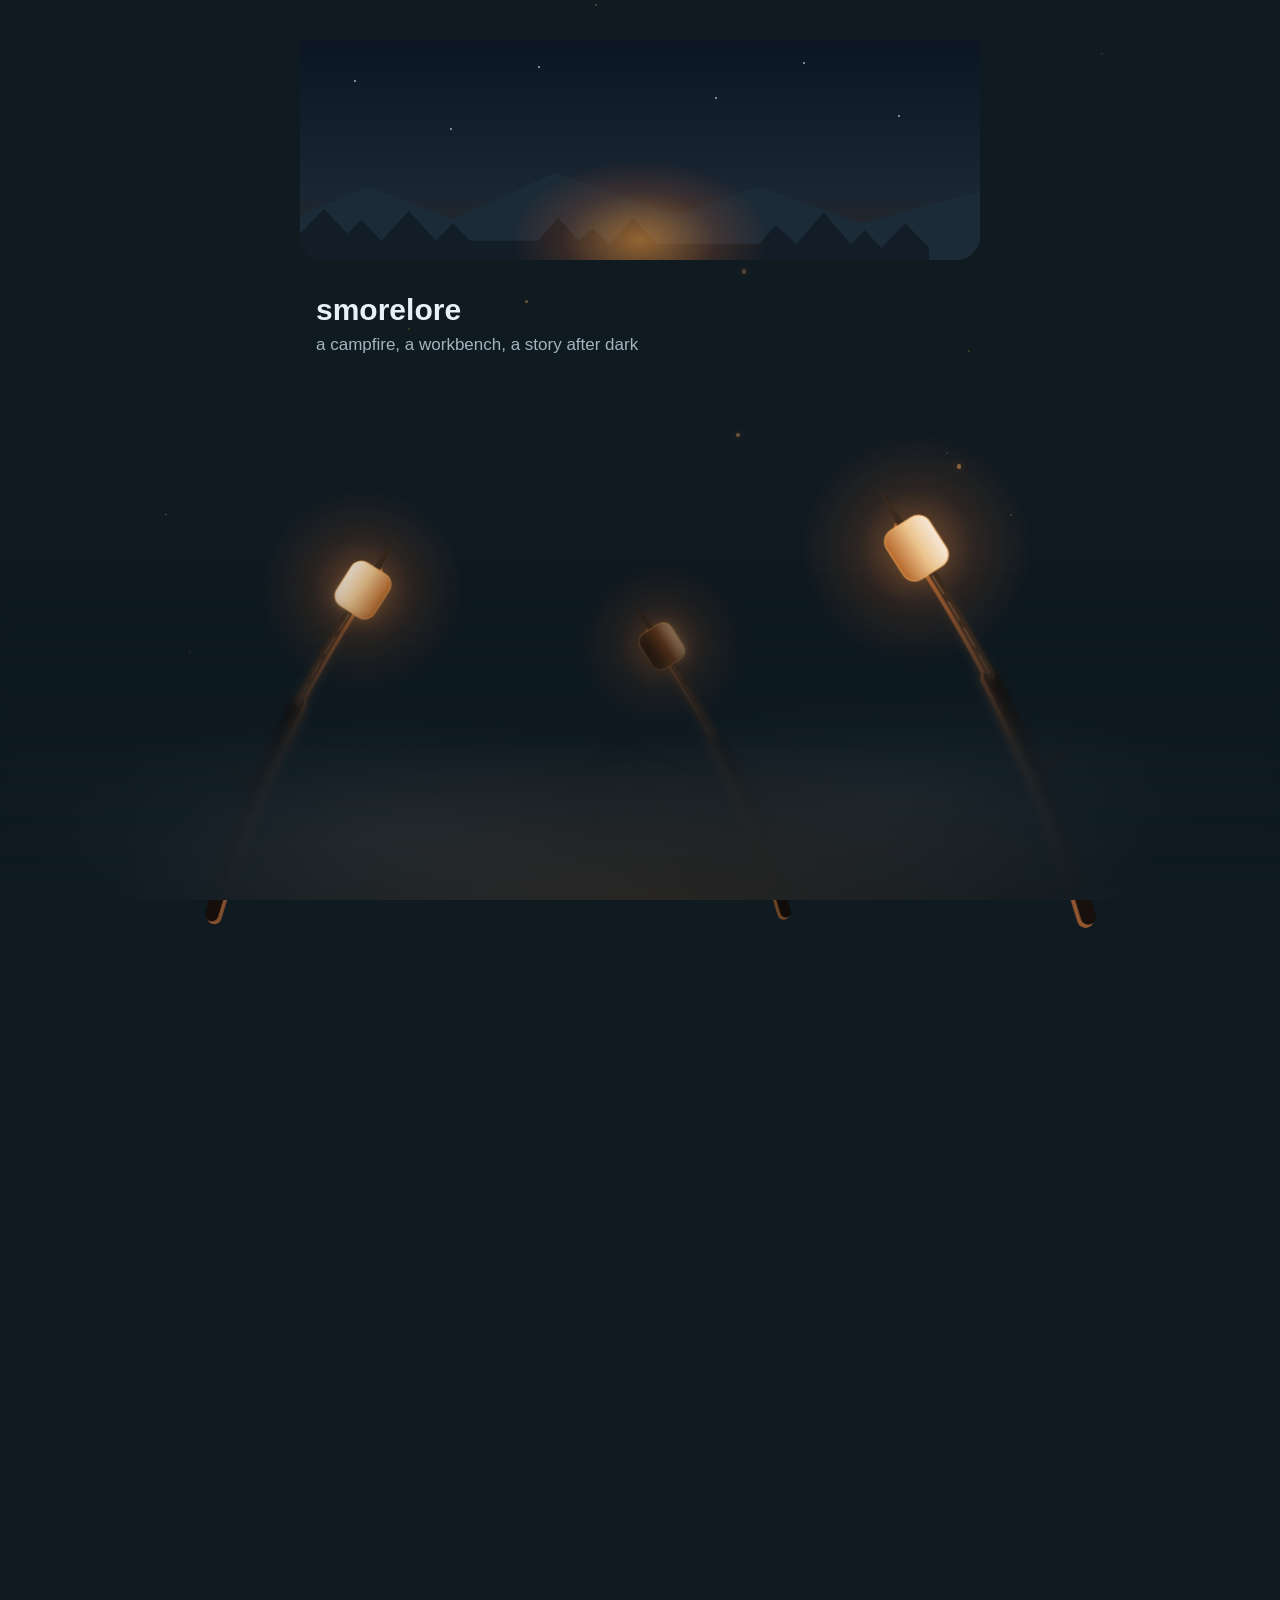
==== index.html @ a6707f6a "Home page: merge graybeard and burning bright into "the lore", trim campfire Co-Authored-By: Claude " ====
<!doctype html>
<html lang="en">
  <head>
    <meta charset="utf-8" />
    <meta name="viewport" content="width=device-width, initial-scale=1" />
    <title>smorelore</title>
    <meta
      name="description"
      content="What Smorelore is: a state of mind. Campfires, simple things, and carrying that back to how software gets made."
    />
    <meta name="color-scheme" content="dark" />
    <link rel="stylesheet" href="/style.css" />
    <style>
      /* This page is always dark, whatever the system setting. */
      :root {
        color-scheme: dark;
        --ground: #0f1a21;
        --card: #17242d;
        --ink: #e8f1f7;
        --muted: #a3b4bf;
        --rule: #2a3b47;
        --accent: #7db7f0;
      }

      .verse {
        margin-bottom: 22px;
      }

      .fire {
        position: relative;
        height: 220px;
        margin: 0 -16px 32px;
        overflow: hidden;
        background: linear-gradient(#0b1622, #1a2633 70%, #2b2420);
        border-radius: 0 0 24px 24px;
      }
      .fire .glow {
        position: absolute;
        left: 50%;
        bottom: -60px;
        width: 260px;
        height: 160px;
        transform: translateX(-50%);
        background: radial-gradient(
          closest-side,
          rgba(255, 160, 60, 0.55),
          rgba(255, 110, 40, 0.15) 60%,
          transparent
        );
        animation: flicker 3.2s ease-in-out infinite;
      }
      .fire .ember {
        position: absolute;
        bottom: 10px;
        width: 3px;
        height: 3px;
        border-radius: 50%;
        background: #ffb35c;
        box-shadow: 0 0 6px #ff8a3d;
        opacity: 0;
        animation: rise 6s linear infinite;
      }
      .fire .star {
        position: absolute;
        width: 2px;
        height: 2px;
        border-radius: 50%;
        background: #dfe9f3;
        opacity: 0.7;
      }
      @keyframes rise {
        0% {
          transform: translate(0, 0);
          opacity: 0;
        }
        10% {
          opacity: 1;
        }
        100% {
          transform: translate(var(--drift, 12px), -170px);
          opacity: 0;
        }
      }
      @keyframes flicker {
        0%,
        100% {
          opacity: 0.85;
        }
        40% {
          opacity: 1;
        }
        70% {
          opacity: 0.75;
        }
      }
      .fire .layer {
        position: absolute;
        inset: 0;
        will-change: transform;
      }
      .fire svg {
        position: absolute;
        left: 0;
        bottom: 0;
        width: 100%;
      }
      @media (prefers-reduced-motion: reduce) {
        .fire .glow,
        .fire .ember {
          animation: none;
        }
      }

      .kicker {
        font-size: 13px;
        letter-spacing: 0.12em;
        text-transform: uppercase;
        color: var(--muted);
        margin-bottom: 6px;
      }
      .pull {
        font-size: 21px;
        line-height: 1.45;
        margin: 28px 0;
        padding-left: 16px;
        border-left: 3px solid var(--accent);
      }
      .drift {
        position: fixed;
        inset: 0;
        pointer-events: none;
        overflow: hidden;
        z-index: 0;
      }
      .drift .sky {
        position: absolute;
        left: 0;
        right: 0;
        top: 0;
        will-change: transform;
      }
      .drift i {
        position: absolute;
        border-radius: 50%;
        background: #ffb35c;
      }
      .drift .near i {
        box-shadow: 0 0 8px #ff8a3d;
      }
      .sparks {
        position: fixed;
        inset: 0;
        pointer-events: none;
        overflow: hidden;
        z-index: 2;
      }
      .sparks i {
        position: absolute;
        bottom: -10px;
        width: 3px;
        height: 3px;
        border-radius: 50%;
        background: #ffb35c;
        box-shadow: 0 0 8px #ff8a3d;
        opacity: 0;
        animation: float-up var(--dur, 18s) linear infinite;
      }
      @keyframes float-up {
        0% {
          transform: translate(0, 0);
          opacity: 0;
        }
        8% {
          opacity: 0.8;
        }
        50% {
          transform: translate(var(--drift, 30px), -55vh);
        }
        75% {
          opacity: 0;
        }
        100% {
          transform: translate(calc(var(--drift, 30px) * -0.5), -110vh);
          opacity: 0;
        }
      }
      @media (prefers-reduced-motion: reduce) {
        .sparks {
          display: none;
        }
      }
      main {
        position: relative;
        z-index: 1;
        padding-top: 0;
        padding-bottom: 30vh;
      }
      .sparks {
        z-index: 3;
      }

      /* The intro holds still for a screen of scrolling while the scene plays,
       then scrolls away with the rest of the page. */
      .intro {
        height: 190vh;
        height: 190svh;
      }
      .intro-pin {
        position: sticky;
        top: 0;
        height: 100vh;
        height: 100svh;
        padding-top: 40px;
      }
      /* Pull the first heading up so it is already rising out of the smoke as the intro lets go. */
      .intro + h2 {
        margin-top: -35vh;
      }
      [data-scroll] {
        will-change: transform, opacity;
      }

      /* Smoke along the bottom of the screen: text rises out of it. */
      .smoke {
        position: fixed;
        left: 0;
        right: 0;
        bottom: 0;
        height: 38vh;
        height: 38svh;
        pointer-events: none;
        z-index: 2;
        background:
          radial-gradient(
            60% 70% at 50% 100%,
            rgba(255, 140, 60, 0.1),
            transparent 70%
          ),
          linear-gradient(
            to top,
            var(--ground) 0%,
            rgba(15, 26, 33, 0.85) 28%,
            rgba(15, 26, 33, 0) 100%
          );
        -webkit-backdrop-filter: blur(5px);
        backdrop-filter: blur(5px);
        -webkit-mask-image: linear-gradient(to top, #000 45%, transparent);
        mask-image: linear-gradient(to top, #000 45%, transparent);
      }
      .smoke::before {
        content: "";
        position: absolute;
        inset: 0;
        background:
          radial-gradient(
            40% 50% at 30% 80%,
            rgba(170, 180, 190, 0.07),
            transparent 70%
          ),
          radial-gradient(
            35% 45% at 70% 70%,
            rgba(170, 180, 190, 0.06),
            transparent 70%
          );
        animation: smoke-drift 14s ease-in-out infinite alternate;
      }
      @keyframes smoke-drift {
        from {
          transform: translateX(-4%);
        }
        to {
          transform: translateX(4%);
        }
      }
      @media (max-width: 700px) {
        .smoke {
          height: 30vh;
          height: 30svh;
        }
      }
      @media (prefers-reduced-motion: reduce) {
        .smoke::before {
          animation: none;
        }
      }

      /* Whittled sticks with toasting marshmallows, lit by the fire. Without the
         script there is just one, standing in the bottom-right corner. */
      .roast {
        position: fixed;
        right: 0;
        bottom: 0;
        width: clamp(120px, 20vw, 230px);
        pointer-events: none;
        z-index: 0;
      }
      .roast svg {
        display: block;
        width: 100%;
        height: auto;
        overflow: visible;
      }
      /* With the script, each stick is placed from the left edge and sized to fit
         the space between the title and the smoke. */
      .roast.placed {
        right: auto;
        left: 0;
      }
      /* The left-hand stick leans in from the other side. */
      .roast.mirror svg {
        transform: scaleX(-1);
      }
      .roast {
        transform-origin: 50% 100%;
        will-change: transform, filter;
      }
      .roast .halo {
        animation: flicker 3.2s ease-in-out infinite;
      }
      @media (prefers-reduced-motion: reduce) {
        .roast .halo {
          animation: none;
        }
      }

      /* Room to breathe: long gaps between sections so the scroll unfolds slowly. */
      main h2 {
        margin-top: clamp(72px, 16vh, 160px);
      }
      main .pull {
        margin: clamp(56px, 12vh, 120px) 0;
      }
      main footer {
        margin-top: clamp(96px, 20vh, 200px);
      }
    </style>
  </head>
  <body>
    <div class="drift" aria-hidden="true">
      <div class="sky far" data-depth="0.12"></div>
      <div class="sky near" data-depth="0.3"></div>
    </div>
    <div class="sparks" aria-hidden="true">
      <i style="left: 12%; --dur: 19s; --drift: 40px; animation-delay: 0s"></i>
      <i style="left: 83%; --dur: 23s; --drift: -30px; animation-delay: 5s"></i>
      <i style="left: 38%; --dur: 21s; --drift: 25px; animation-delay: 11s"></i>
      <i
        style="left: 67%; --dur: 17s; --drift: -45px; animation-delay: 15s"
      ></i>
      <i
        style="left: 25%; --dur: 25s; --drift: -20px; animation-delay: 20s"
      ></i>
    </div>
    <div class="roast" aria-hidden="true">
      <svg viewBox="0 0 200 320">
        <defs>
          <radialGradient id="halo">
            <stop offset="0" stop-color="#ff9a45" stop-opacity=".45" />
            <stop offset=".5" stop-color="#ff7a30" stop-opacity=".12" />
            <stop offset="1" stop-color="#ff7a30" stop-opacity="0" />
          </radialGradient>
          <linearGradient id="toast" x1="0" y1="0" x2="0" y2="1">
            <stop offset="0" stop-color="#f6eadb" />
            <stop offset=".45" stop-color="#ecc58f" />
            <stop offset="1" stop-color="#b8692c" />
          </linearGradient>
          <!-- for the one somebody always torches -->
          <linearGradient id="char" x1="0" y1="0" x2="0" y2="1">
            <stop offset="0" stop-color="#d9b48a" />
            <stop offset=".4" stop-color="#7a4421" />
            <stop offset="1" stop-color="#1e120b" />
          </linearGradient>
        </defs>

        <g class="halo-wrap">
          <circle class="halo" cx="97" cy="113" r="70" fill="url(#halo)" />
        </g>

        <!-- rim light: the same stick, offset toward the fire -->
        <g
          fill="none"
          stroke="#ff8a3d"
          stroke-linecap="round"
          opacity=".55"
          transform="translate(-1.6 1.4)"
        >
          <path d="M198 330 Q180 270 166 240 T141 188" stroke-width="10" />
          <path d="M168 247 Q176 238 186 231" stroke-width="4" />
          <path d="M141 188 Q122 152 104 124 L88 99" stroke-width="5.5" />
        </g>

        <!-- bark -->
        <g fill="none" stroke="#17100c" stroke-linecap="round">
          <path d="M198 330 Q180 270 166 240 T141 188" stroke-width="9" />
          <path d="M168 247 Q176 238 186 231" stroke-width="3.5" />
        </g>
        <!-- carved section, thinner where the bark was shaved off -->
        <path
          d="M141 188 Q122 152 104 124 L88 99"
          fill="none"
          stroke="#3b2a1e"
          stroke-width="5"
          stroke-linecap="round"
        />
        <path
          d="M140 187 Q121 152 103 124 L87 100"
          fill="none"
          stroke="#8a6142"
          stroke-width="1.1"
          stroke-dasharray="13 5"
          opacity=".7"
        />
        <!-- honed point -->
        <polygon points="89.9,97.9 74,77 86.1,100.1" fill="#3b2a1e" />

        <!-- marshmallow, skewered and turning golden -->
        <g transform="translate(97 113) rotate(57.4)">
          <rect
            x="-17"
            y="-15"
            width="34"
            height="30"
            rx="8"
            fill="url(#toast)"
          />
          <rect
            x="-17"
            y="-15"
            width="34"
            height="30"
            rx="8"
            fill="none"
            stroke="#ffb35c"
            stroke-opacity=".5"
            stroke-width="1"
          />
        </g>
      </svg>
    </div>
    <div class="smoke" aria-hidden="true"></div>
    <main>
      <section class="intro">
        <div class="intro-pin">
          <div class="fire" aria-hidden="true">
            <div class="layer" data-depth="0.6">
              <div class="star" style="left: 8%; top: 18%"></div>
              <div class="star" style="left: 22%; top: 40%"></div>
              <div class="star" style="left: 35%; top: 12%"></div>
              <div class="star" style="left: 61%; top: 26%"></div>
              <div class="star" style="left: 74%; top: 10%"></div>
              <div class="star" style="left: 88%; top: 34%"></div>
            </div>
            <div class="layer" data-depth="0.4">
              <svg
                viewBox="0 0 400 120"
                preserveAspectRatio="none"
                style="height: 110px"
              >
                <path
                  fill="#1c2b38"
                  d="M0 120V70l40-30 50 35 60-50 70 45 50-30 60 40 70-35v75z"
                />
              </svg>
            </div>
            <div class="layer" data-depth="0.2">
              <svg
                viewBox="0 0 400 80"
                preserveAspectRatio="none"
                style="height: 70px"
              >
                <path
                  fill="#121d27"
                  d="M0 80V50l14-28 14 28 8-16 12 24 16-34 16 34 10-20 10 20h40l12-26 12 26 8-14 10 18 14-30 14 30h60l10-22 12 22 16-36 16 36 8-16 10 20 14-28 14 28v32z"
                />
              </svg>
            </div>
            <div class="layer" data-depth="0">
              <div class="glow"></div>
              <div
                class="ember"
                style="left: 47%; animation-delay: 0s; --drift: -14px"
              ></div>
              <div
                class="ember"
                style="left: 50%; animation-delay: 1.1s; --drift: 18px"
              ></div>
              <div
                class="ember"
                style="left: 53%; animation-delay: 2.3s; --drift: -6px"
              ></div>
              <div
                class="ember"
                style="left: 49%; animation-delay: 3.4s; --drift: 24px"
              ></div>
              <div
                class="ember"
                style="left: 52%; animation-delay: 4.6s; --drift: -20px"
              ></div>
            </div>
          </div>

          <!-- <p class="kicker">The idea · a first draft</p> -->
          <h1>smorelore</h1>
          <p class="lede">a campfire, a workbench, a story after dark</p>
        </div>
      </section>

      <h2>a campfire</h2>
      <p class="verse">
        a campfire, some friends,<br />
        a stick, a marshmallow<br />
      </p>
      <p class="verse">
        you hear the embers crackle<br />
        and watch them lift off the flames<br />
        they float through the trees<br />
        and melt into the heavens<br />
      </p>
      <p class="verse">
        and you notice how much joy<br />
        fits inside simple things
      </p>

      <h2>the workbench</h2>
      <p class="verse">
        back to the craft,<br />
        the mind refreshed and focused<br />
        and filled with fire
      </p>
      <p class="verse">
        keep it small, one thing, done well<br />
        be patient, toast it slow, don't torch it<br />
        make it to share and enjoy<br />
        keep it honest, no tricks in the woods
      </p>

      <h2>the lore</h2>
      <p class="verse">
        that wisdom lives in stories,<br />
        and stories drift off like smoke<br />
        lore is where they settle<br />
        this is a place to write them down<br />
        before the fire burns low
      </p>
      <p class="verse">
        build with care<br />
        keep it simple<br />
        leave the place better<br />
        than you found it
      </p>

      <h2>pull up a log</h2>

      <footer>smorelore · first sketched october 2026</footer>
    </main>
    <script>
      // Scroll choreography. Skipped entirely for reduced motion.
      if (!matchMedia("(prefers-reduced-motion: reduce)").matches) {
        // Header: farther layers drift down slower than the page scrolls.
        const layers = document.querySelectorAll(".fire .layer");

        // Background: faint embers scattered down the page, two depths.
        const skies = document.querySelectorAll(".drift .sky");
        const layerHeight = (el) =>
          innerHeight +
          (document.documentElement.scrollHeight - innerHeight) *
            el.dataset.depth;

        const fillSkies = () => {
          skies.forEach((sky) => {
            const near = sky.classList.contains("near");
            const h = layerHeight(sky);
            sky.style.height = h + "px";
            sky.innerHTML = "";
            const count = Math.round(h / (near ? 160 : 70));
            for (let i = 0; i < count; i++) {
              const dot = document.createElement("i");
              const size = near ? 3 + Math.random() * 2 : 1.5 + Math.random();
              dot.style.cssText =
                `left:${Math.random() * 100}%;top:${Math.random() * h}px;` +
                `width:${size}px;height:${size}px;opacity:${(near ? 0.25 : 0.15) + Math.random() * 0.25}`;
              sky.appendChild(dot);
            }
          });
        };

        // The intro is pinned for one screen of scrolling. Progress 0 → 1 runs the
        // header parallax and walks the stick to the corner; then the text arrives.
        const intro = document.querySelector(".intro");
        const pin = intro.querySelector(".intro-pin");
        // Pull the first heading up as far as it can go without sliding under the
        // title, so the text is already rising while the stick is still travelling.
        const firstHeading = intro.nextElementSibling;
        const lede = pin.querySelector(".lede");
        const fitHandoff = () => {
          const ledeBottom = lede.offsetTop + lede.offsetHeight;
          const room = innerHeight - ledeBottom - 60;
          firstHeading.style.marginTop =
            -Math.max(Math.min(innerHeight * 0.5, room), 0) + "px";
        };
        fitHandoff();
        const introProgress = (y) => {
          const span = intro.offsetHeight - pin.offsetHeight;
          return Math.min(Math.max((y - intro.offsetTop) / span, 0), 1);
        };

        // Text: each heading and stanza rises out of the smoke at the bottom of the
        // screen, fading in as it climbs, each at its own slightly different pace.
        const texts = [
          ...document.querySelectorAll(
            "main > h2, main > .verse, main > .pull, main > footer",
          ),
        ];
        texts.forEach((el, i) => {
          el.dataset.scroll = "";
          el.dataset.speed = [0.04, 0.07, 0.055, 0.09][i % 4];
        });
        const placeText = () => {
          const H = innerHeight;
          texts.forEach((el) => {
            const r = el.getBoundingClientRect();
            const top = r.top - (+el.dataset.offset || 0); // where it would be without our nudge
            // 0 while still down in the smoke, 1 once it has climbed to 55% of the screen.
            const raw = Math.min(Math.max((H * 0.92 - top) / (H * 0.37), 0), 1);
            const f = raw * raw * (3 - 2 * raw);
            const offset =
              (1 - f) * 60 + (top + r.height / 2 - H / 2) * el.dataset.speed;
            el.dataset.offset = offset;
            el.style.transform = `translateY(${offset.toFixed(1)}px)`;
            el.style.opacity = f.toFixed(3);
          });
        };

        // The sticks: three friends around the fire. At the top they lean in, big
        // and lit. Scrolling down, the outer two slide off to the corners, shrinking
        // and going dark, and the one at the back sinks into the smoke. They finish
        // exactly as the intro lets go.
        const lerp = (a, b, t) => a + (b - a) * t;
        const right = document.querySelector(".roast");
        const makeStick = (cls) => {
          const el = right.cloneNode(true);
          el.querySelector("defs")?.remove(); // gradients are shared with the original
          el.classList.add(cls);
          right.before(el); // earlier in the page means further back
          return el;
        };
        const back = makeStick("back");
        const left = makeStick("mirror");
        back
          .querySelectorAll('rect[fill="url(#toast)"]')
          .forEach((r) => r.setAttribute("fill", "url(#char)"));
        back.querySelector(".halo").style.animationDelay = "-1.3s";
        left.querySelector(".halo").style.animationDelay = "-2.1s";

        // x: where its center starts, as a share of the screen width.
        // size: relative to the front stick. light: brightness at start and end.
        const sticks = [
          { el: back, x: 0.52, size: 0.72, light: [0.75, 0.25], end: "sink" },
          { el: left, x: 0.28, size: 0.88, light: [0.9, 0.3], end: "left" },
          { el: right, x: 0.72, size: 1, light: [1, 0.35], end: "right" },
        ];
        sticks.forEach((s) => {
          s.el.classList.add("placed");
          s.halo = s.el.querySelector(".halo-wrap");
        });

        // Size the sticks so the front marshmallow sits about a third of the way
        // down the open space under the title. Only redone when the width changes,
        // so a phone's toolbar sliding away doesn't make them jump.
        const MALLOW = 0.647; // the marshmallow sits 64.7% of the way up the drawing
        const sizeSticks = () => {
          const H = innerHeight;
          const span = intro.offsetHeight - pin.offsetHeight;
          const ledeBottom =
            lede.getBoundingClientRect().bottom +
            Math.max(scrollY - intro.offsetTop - span, 0);
          const target = ledeBottom + 0.35 * (H - ledeBottom);
          const frontH = (H - target) / MALLOW;
          const frontW = Math.min(Math.max(frontH / 1.6, 90), 340); // drawing is 200×320
          sticks.forEach((s) => {
            s.w = frontW * s.size;
            s.el.style.width = s.w + "px";
          });
        };

        const placeSticks = (p) => {
          const t = p * p * (3 - 2 * p); // smoothstep
          const W = innerWidth;
          const H = innerHeight;
          sticks.forEach((s) => {
            const w = s.w;
            const startX = s.x * W - w / 2;
            const endX =
              s.end === "right"
                ? W - w + w * 0.18
                : s.end === "left"
                  ? -w * 0.18
                  : startX + W * 0.08;
            const x = lerp(startX, endX, t);
            const y = s.end === "sink" ? lerp(0, H * 0.35, t) : 0;
            const scale = lerp(1, 0.8, t);
            s.el.style.transform = `translate(${x.toFixed(1)}px, ${y.toFixed(1)}px) scale(${scale.toFixed(3)})`;
            s.el.style.filter = `brightness(${lerp(s.light[0], s.light[1], t).toFixed(3)})`;
            s.halo.style.opacity = lerp(1, 0.1, t).toFixed(3);
            if (s.end === "sink") s.el.style.opacity = lerp(1, 0, t).toFixed(3);
          });
        };

        let ticking = false;
        const update = () => {
          const y = scrollY;
          const p = introProgress(y);
          // Header parts drift apart while the intro is pinned: stars most, treeline least.
          layers.forEach(
            (l) =>
              (l.style.transform = `translateY(${(p * 90 * l.dataset.depth).toFixed(1)}px)`),
          );
          skies.forEach(
            (s) =>
              (s.style.transform = `translateY(${-y * s.dataset.depth}px)`),
          );
          placeSticks(p);
          placeText();
          ticking = false;
        };
        addEventListener(
          "scroll",
          () => {
            if (ticking) return;
            ticking = true;
            requestAnimationFrame(update);
          },
          { passive: true },
        );
        // Only re-scatter when the width changes, so mobile URL-bar resizes don't reshuffle.
        let lastWidth = innerWidth;
        addEventListener("resize", () => {
          if (innerWidth !== lastWidth) {
            lastWidth = innerWidth;
            fillSkies();
            sizeSticks();
          }
          fitHandoff();
          update();
        });
        fillSkies();
        sizeSticks();
        update();
      }
    </script>
  </body>
</html>
---- style.css ----
:root {
  --ground: #e9f4fd;
  --card: #ffffff;
  --ink: #10222b;
  --muted: #4a5d68;
  --rule: #cfe0ee;
  --accent: #1e5fa8;
}

@media (prefers-color-scheme: dark) {
  :root {
    --ground: #0f1a21;
    --card: #17242d;
    --ink: #e8f1f7;
    --muted: #a3b4bf;
    --rule: #2a3b47;
    --accent: #7db7f0;
  }
}

* { box-sizing: border-box; }

body {
  margin: 0;
  background: var(--ground);
  color: var(--ink);
  font: 17px/1.55 ui-rounded, -apple-system, BlinkMacSystemFont, "Segoe UI", Roboto, sans-serif;
  -webkit-text-size-adjust: 100%;
}

main {
  max-width: 680px;
  margin: 0 auto;
  padding: 40px 16px 64px;
}

a { color: var(--accent); }

h1 { font-size: 30px; line-height: 1.2; margin: 0 0 4px; }
h2 { font-size: 20px; margin: 32px 0 8px; }
p, ul { margin: 0 0 12px; }
ul { padding-left: 22px; }
li { margin-bottom: 6px; }

.lede { color: var(--muted); margin-bottom: 24px; }

.app {
  display: flex;
  align-items: center;
  gap: 16px;
  margin-bottom: 24px;
}
.app img {
  width: 80px;
  height: 80px;
  border-radius: 18px;
  flex: none;
}
.app p { margin: 0; color: var(--muted); }

.card {
  background: var(--card);
  border: 1px solid var(--rule);
  border-radius: 16px;
  padding: 20px;
  margin-bottom: 16px;
}
.card h2:first-child { margin-top: 0; }

nav { font-size: 15px; margin-bottom: 24px; }

footer {
  margin-top: 40px;
  font-size: 14px;
  color: var(--muted);
}
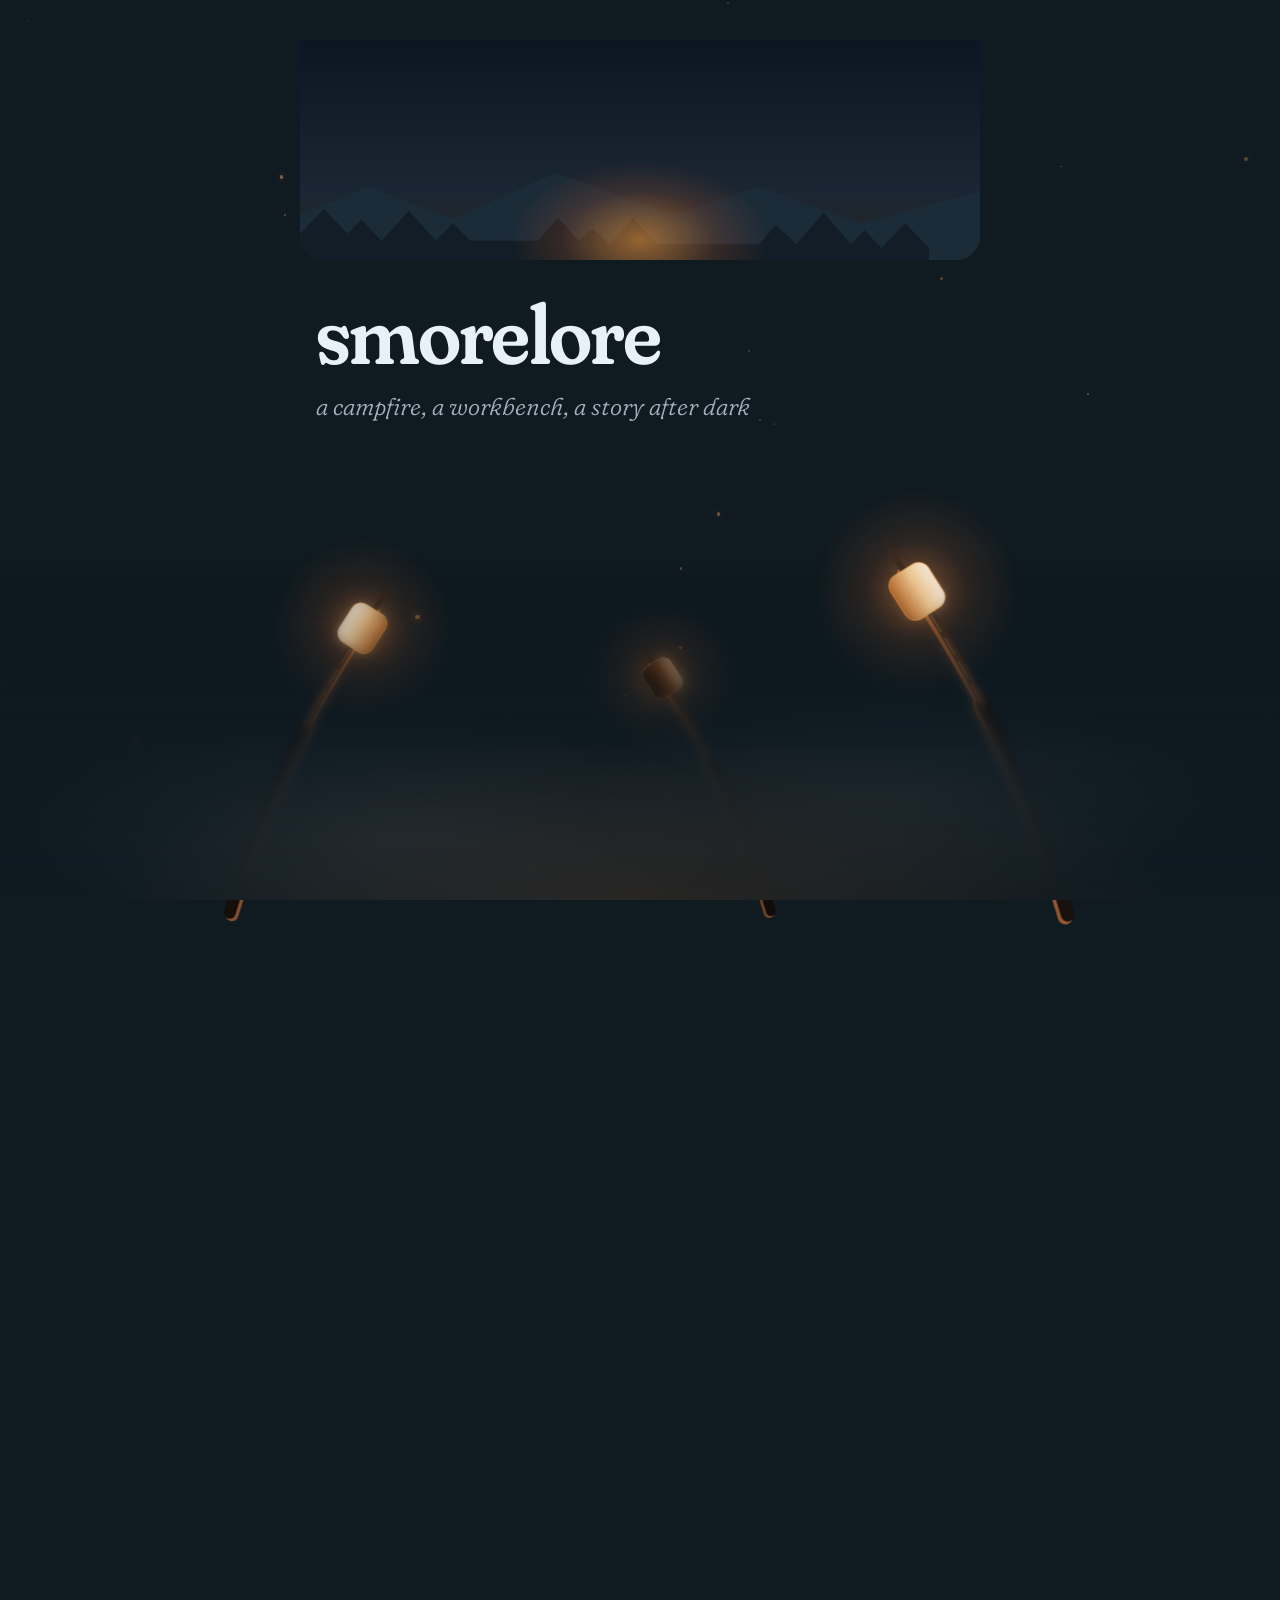
==== commit 6af7011b: "Home page: ember marks open each section, Fraunces type, the header without stars" ====
--- a/index.html
+++ b/index.html
@@ -22,8 +22,45 @@
         --accent: #7db7f0;
       }
 
+      /* Fraunces, served from this site rather than a font CDN. Variable in
+         weight, optical size and softness; SOFT rounds the terminals off. */
+      @font-face {
+        font-family: "Fraunces";
+        src: url("/fonts/fraunces-latin-full-normal.woff2") format("woff2");
+        font-weight: 100 900;
+        font-style: normal;
+        font-display: swap;
+      }
+      @font-face {
+        font-family: "Fraunces";
+        src: url("/fonts/fraunces-latin-full-italic.woff2") format("woff2");
+        font-weight: 100 900;
+        font-style: italic;
+        font-display: swap;
+      }
+      body {
+        font-family: "Fraunces", Georgia, serif;
+        font-variation-settings: "SOFT" 100;
+        font-optical-sizing: auto;
+      }
+      h1 {
+        font-size: clamp(52px, 13vw, 84px);
+        font-weight: 600;
+        letter-spacing: -0.02em;
+        line-height: 1;
+        margin-bottom: 12px;
+        font-variation-settings: "SOFT" 100, "WONK" 1;
+      }
+      .lede {
+        font-size: clamp(18px, 4.4vw, 24px);
+        font-style: italic;
+        font-weight: 300;
+      }
       .verse {
-        margin-bottom: 22px;
+        font-size: clamp(20px, 5vw, 28px);
+        line-height: 1.5;
+        font-weight: 350;
+        margin-bottom: 30px;
       }
 
       .fire {
@@ -60,14 +97,6 @@
         opacity: 0;
         animation: rise 6s linear infinite;
       }
-      .fire .star {
-        position: absolute;
-        width: 2px;
-        height: 2px;
-        border-radius: 50%;
-        background: #dfe9f3;
-        opacity: 0.7;
-      }
       @keyframes rise {
         0% {
           transform: translate(0, 0);
@@ -212,8 +241,8 @@
         height: 100svh;
         padding-top: 40px;
       }
-      /* Pull the first heading up so it is already rising out of the smoke as the intro lets go. */
-      .intro + h2 {
+      /* Pull the first section up so it is already rising out of the smoke as the intro lets go. */
+      .intro + .mark {
         margin-top: -35vh;
       }
       [data-scroll] {
@@ -324,8 +353,66 @@
       }
 
       /* Room to breathe: long gaps between sections so the scroll unfolds slowly. */
-      main h2 {
+      main .mark {
         margin-top: clamp(72px, 16vh, 160px);
+      }
+
+      /* A section opens with an ember floating above its first line, and that
+         line is lit: the warm colour is what says a new part has begun. */
+      .mark {
+        height: 28px;
+        margin-bottom: 6px;
+        position: relative;
+      }
+      .mark i {
+        position: absolute;
+        left: 4px;
+        bottom: 4px;
+        width: 6px;
+        height: 6px;
+        border-radius: 50%;
+        background: #ffb35c;
+        box-shadow:
+          0 0 6px 1px #ff8a3d,
+          0 0 16px 4px rgba(255, 120, 40, 0.35);
+        animation:
+          hover 5.5s ease-in-out infinite,
+          glow 2.8s ease-in-out infinite;
+        animation-delay: var(--delay, 0s), var(--delay, 0s);
+      }
+      @keyframes hover {
+        0%,
+        100% {
+          transform: translate(0, 0);
+        }
+        30% {
+          transform: translate(3px, -9px);
+        }
+        65% {
+          transform: translate(-2px, -15px);
+        }
+      }
+      @keyframes glow {
+        0%,
+        100% {
+          opacity: 0.75;
+        }
+        45% {
+          opacity: 1;
+        }
+        70% {
+          opacity: 0.6;
+        }
+      }
+      @media (prefers-reduced-motion: reduce) {
+        .mark i {
+          animation: none;
+        }
+      }
+      .lead {
+        color: #ffc98a;
+        font-style: italic;
+        font-weight: 500;
       }
       main .pull {
         margin: clamp(56px, 12vh, 120px) 0;
@@ -442,14 +529,6 @@
       <section class="intro">
         <div class="intro-pin">
           <div class="fire" aria-hidden="true">
-            <div class="layer" data-depth="0.6">
-              <div class="star" style="left: 8%; top: 18%"></div>
-              <div class="star" style="left: 22%; top: 40%"></div>
-              <div class="star" style="left: 35%; top: 12%"></div>
-              <div class="star" style="left: 61%; top: 26%"></div>
-              <div class="star" style="left: 74%; top: 10%"></div>
-              <div class="star" style="left: 88%; top: 34%"></div>
-            </div>
             <div class="layer" data-depth="0.4">
               <svg
                 viewBox="0 0 400 120"
@@ -505,9 +584,9 @@
         </div>
       </section>
 
-      <h2>a campfire</h2>
+      <div class="mark" aria-hidden="true"><i></i></div>
       <p class="verse">
-        a campfire, some friends,<br />
+        <span class="lead">a campfire,</span> some friends,<br />
         a stick, a marshmallow<br />
       </p>
       <p class="verse">
@@ -521,9 +600,9 @@
         fits inside simple things
       </p>
 
-      <h2>the workbench</h2>
+      <div class="mark" aria-hidden="true"><i style="--delay: -1.8s"></i></div>
       <p class="verse">
-        back to the craft,<br />
+        <span class="lead">back to the workbench,</span><br />
         the mind refreshed and focused<br />
         and filled with fire
       </p>
@@ -534,9 +613,9 @@
         keep it honest, no tricks in the woods
       </p>
 
-      <h2>the lore</h2>
+      <div class="mark" aria-hidden="true"><i style="--delay: -3.1s"></i></div>
       <p class="verse">
-        that wisdom lives in stories,<br />
+        <span class="lead">wisdom lives in stories,</span><br />
         and stories drift off like smoke<br />
         lore is where they settle<br />
         this is a place to write them down<br />
@@ -545,11 +624,12 @@
       <p class="verse">
         build with care<br />
         keep it simple<br />
-        leave the place better<br />
+        leave this place better<br />
         than you found it
       </p>
 
-      <h2>pull up a log</h2>
+      <div class="mark" aria-hidden="true"><i style="--delay: -4.4s"></i></div>
+      <p class="verse"><span class="lead">pull up a log</span></p>
 
       <footer>smorelore · first sketched october 2026</footer>
     </main>
@@ -585,17 +665,17 @@
         };
 
         // The intro is pinned for one screen of scrolling. Progress 0 → 1 runs the
-        // header parallax and walks the stick to the corner; then the text arrives.
+        // header parallax and walks the sticks to the corners; then the text arrives.
         const intro = document.querySelector(".intro");
         const pin = intro.querySelector(".intro-pin");
-        // Pull the first heading up as far as it can go without sliding under the
+        // Pull the first section up as far as it can go without sliding under the
         // title, so the text is already rising while the stick is still travelling.
-        const firstHeading = intro.nextElementSibling;
+        const firstSection = intro.nextElementSibling;
         const lede = pin.querySelector(".lede");
         const fitHandoff = () => {
           const ledeBottom = lede.offsetTop + lede.offsetHeight;
           const room = innerHeight - ledeBottom - 60;
-          firstHeading.style.marginTop =
+          firstSection.style.marginTop =
             -Math.max(Math.min(innerHeight * 0.5, room), 0) + "px";
         };
         fitHandoff();
@@ -604,11 +684,11 @@
           return Math.min(Math.max((y - intro.offsetTop) / span, 0), 1);
         };
 
-        // Text: each heading and stanza rises out of the smoke at the bottom of the
+        // Text: each ember and stanza rises out of the smoke at the bottom of the
         // screen, fading in as it climbs, each at its own slightly different pace.
         const texts = [
           ...document.querySelectorAll(
-            "main > h2, main > .verse, main > .pull, main > footer",
+            "main > .mark, main > .verse, main > .pull, main > footer",
           ),
         ];
         texts.forEach((el, i) => {
@@ -710,7 +790,7 @@
         const update = () => {
           const y = scrollY;
           const p = introProgress(y);
-          // Header parts drift apart while the intro is pinned: stars most, treeline least.
+          // Header parts drift apart while the intro is pinned: ridge more, treeline less.
           layers.forEach(
             (l) =>
               (l.style.transform = `translateY(${(p * 90 * l.dataset.depth).toFixed(1)}px)`),
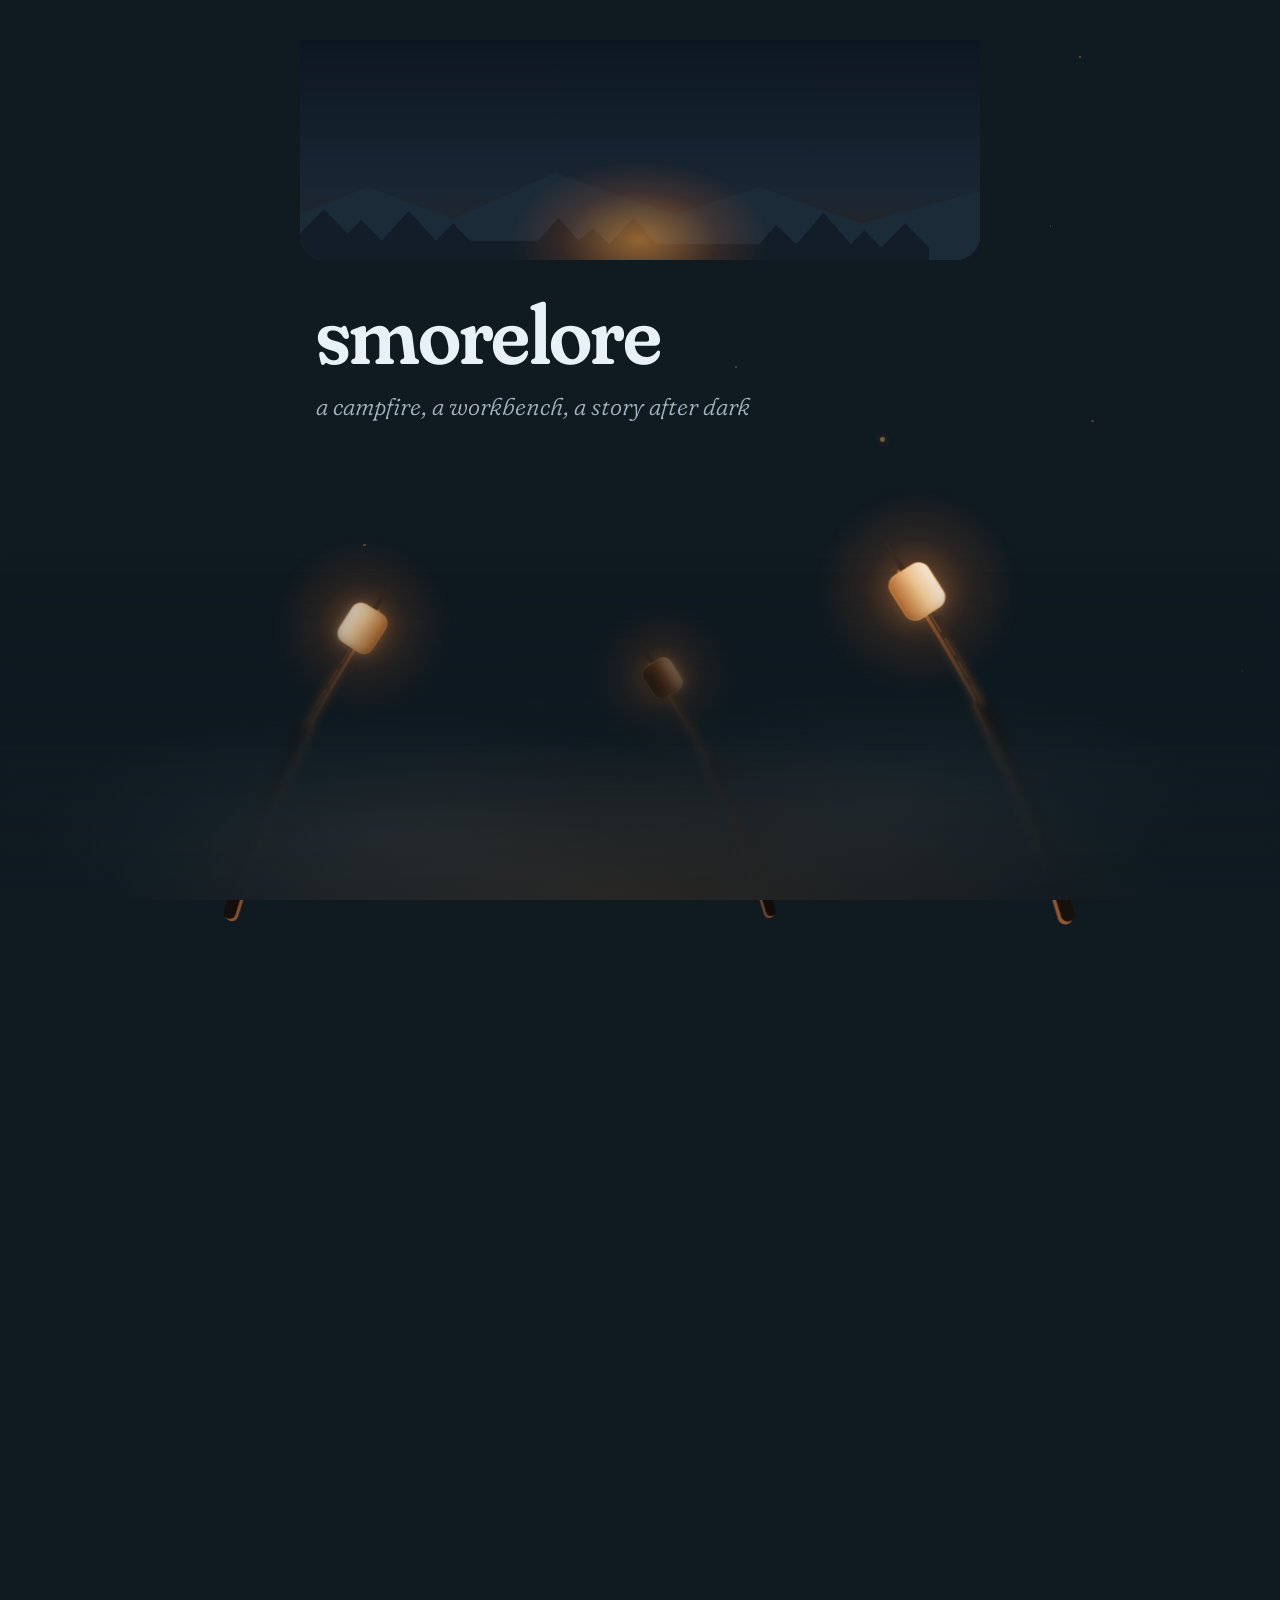
==== commit 4d5002aa: "Home page: keep the first stanza clear of the title on phones Measure the handoff against the pinned" ====
--- a/index.html
+++ b/index.html
@@ -672,11 +672,15 @@
         // title, so the text is already rising while the stick is still travelling.
         const firstSection = intro.nextElementSibling;
         const lede = pin.querySelector(".lede");
+        // Measured against the pinned header's own height (a fixed 100svh), not the
+        // window: on phones the window grows when the toolbar slides away, and
+        // using it would pull the text up over the title.
         const fitHandoff = () => {
+          const pinH = pin.offsetHeight;
           const ledeBottom = lede.offsetTop + lede.offsetHeight;
-          const room = innerHeight - ledeBottom - 60;
+          const room = pinH - ledeBottom - 60;
           firstSection.style.marginTop =
-            -Math.max(Math.min(innerHeight * 0.5, room), 0) + "px";
+            -Math.max(Math.min(pinH * 0.5, room), 0) + "px";
         };
         fitHandoff();
         const introProgress = (y) => {
@@ -826,6 +830,13 @@
         fillSkies();
         sizeSticks();
         update();
+        // The title's typeface arrives after this runs and changes its size,
+        // so measure again once it has loaded.
+        document.fonts?.ready.then(() => {
+          fitHandoff();
+          sizeSticks();
+          update();
+        });
       }
     </script>
   </body>
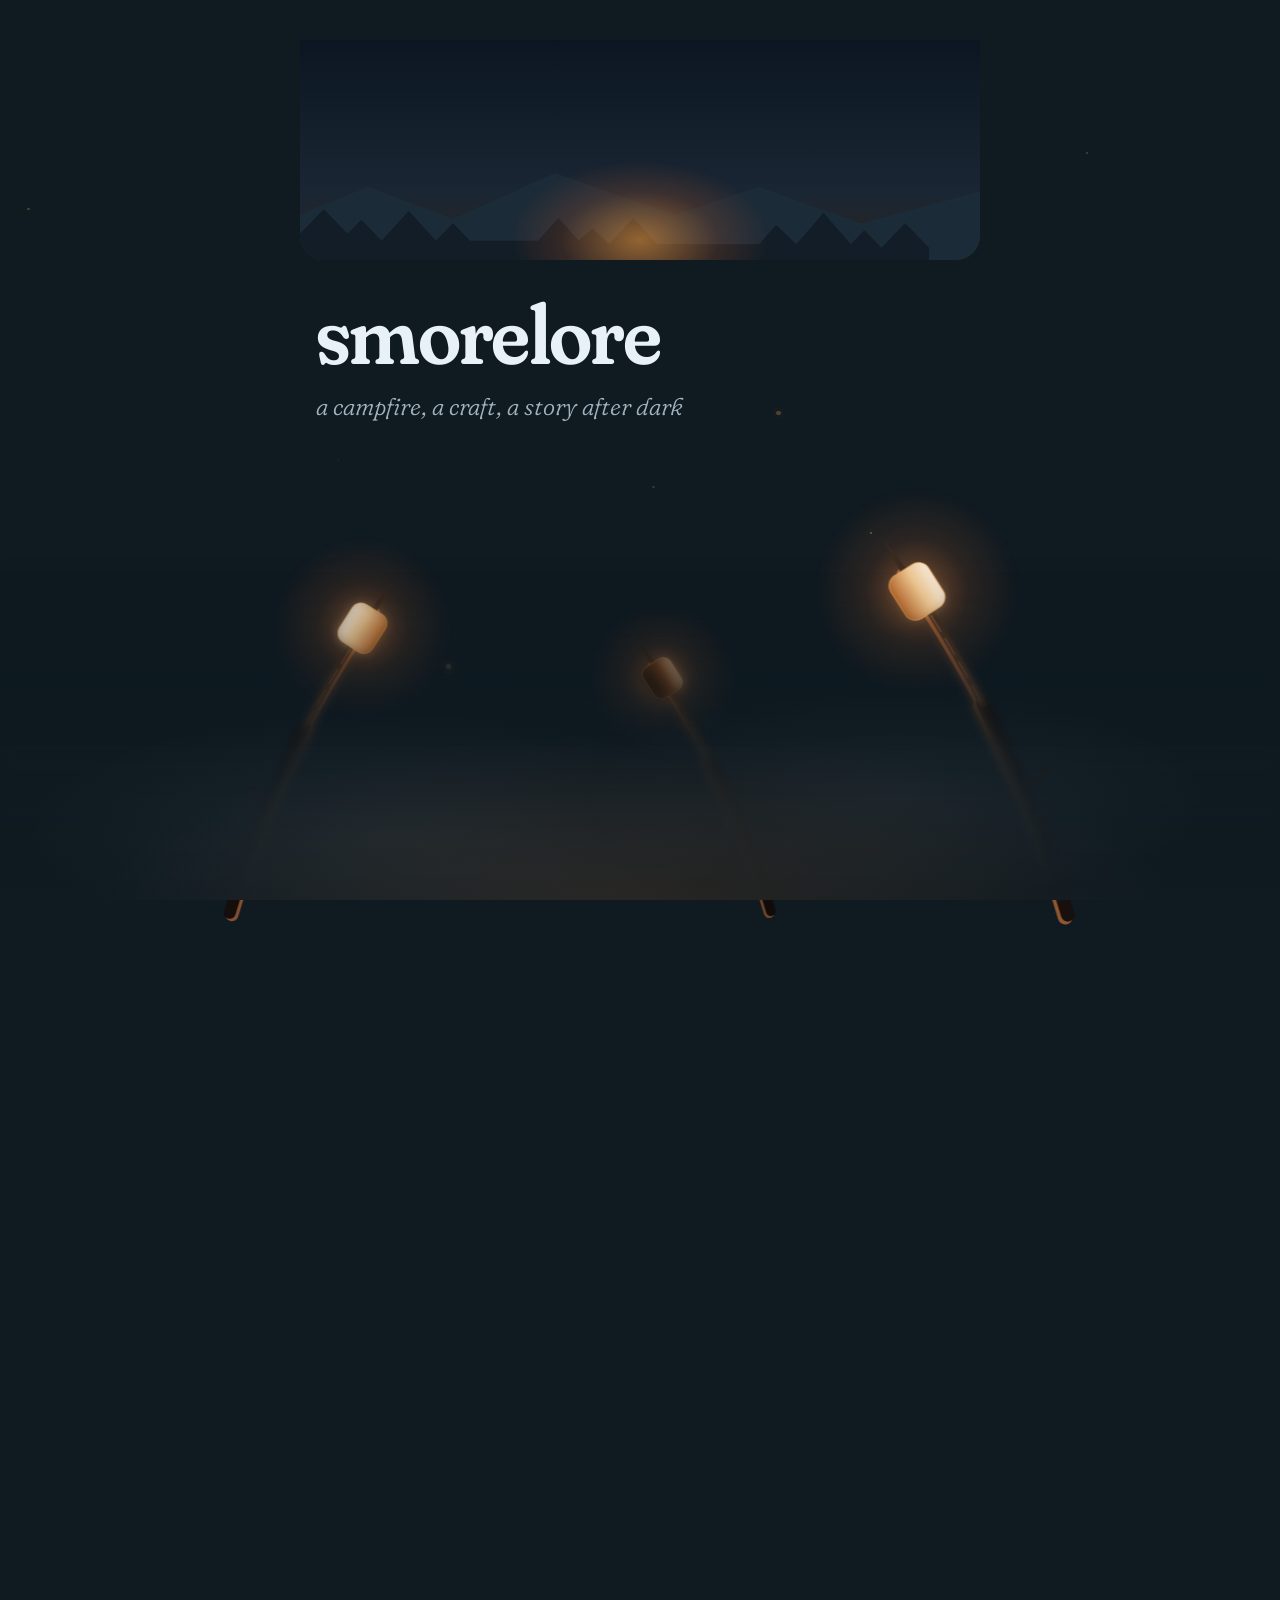
==== commit d4f2efb2: "revised poem" ====
--- a/index.html
+++ b/index.html
@@ -49,7 +49,9 @@
         letter-spacing: -0.02em;
         line-height: 1;
         margin-bottom: 12px;
-        font-variation-settings: "SOFT" 100, "WONK" 1;
+        font-variation-settings:
+          "SOFT" 100,
+          "WONK" 1;
       }
       .lede {
         font-size: clamp(18px, 4.4vw, 24px);
@@ -580,7 +582,7 @@
 
           <!-- <p class="kicker">The idea · a first draft</p> -->
           <h1>smorelore</h1>
-          <p class="lede">a campfire, a workbench, a story after dark</p>
+          <p class="lede">a campfire, a craft, a story after dark</p>
         </div>
       </section>
 
@@ -590,27 +592,22 @@
         a stick, a marshmallow<br />
       </p>
       <p class="verse">
-        you hear the embers crackle<br />
-        and watch them lift off the flames<br />
+        the embers crackle and lift off the flames<br />
         they float through the trees<br />
         and melt into the heavens<br />
       </p>
-      <p class="verse">
-        and you notice how much joy<br />
-        fits inside simple things
-      </p>
+      <p class="verse">the joy of simple things</p>
 
       <div class="mark" aria-hidden="true"><i style="--delay: -1.8s"></i></div>
       <p class="verse">
-        <span class="lead">back to the workbench,</span><br />
+        <span class="lead">back to the craft,</span><br />
         the mind refreshed and focused<br />
         and filled with fire
       </p>
       <p class="verse">
-        keep it small, one thing, done well<br />
+        keep it focused, one thing, done well<br />
         be patient, toast it slow, don't torch it<br />
-        make it to share and enjoy<br />
-        keep it honest, no tricks in the woods
+        make it to share and enjoy
       </p>
 
       <div class="mark" aria-hidden="true"><i style="--delay: -3.1s"></i></div>
@@ -618,7 +615,6 @@
         <span class="lead">wisdom lives in stories,</span><br />
         and stories drift off like smoke<br />
         lore is where they settle<br />
-        this is a place to write them down<br />
         before the fire burns low
       </p>
       <p class="verse">
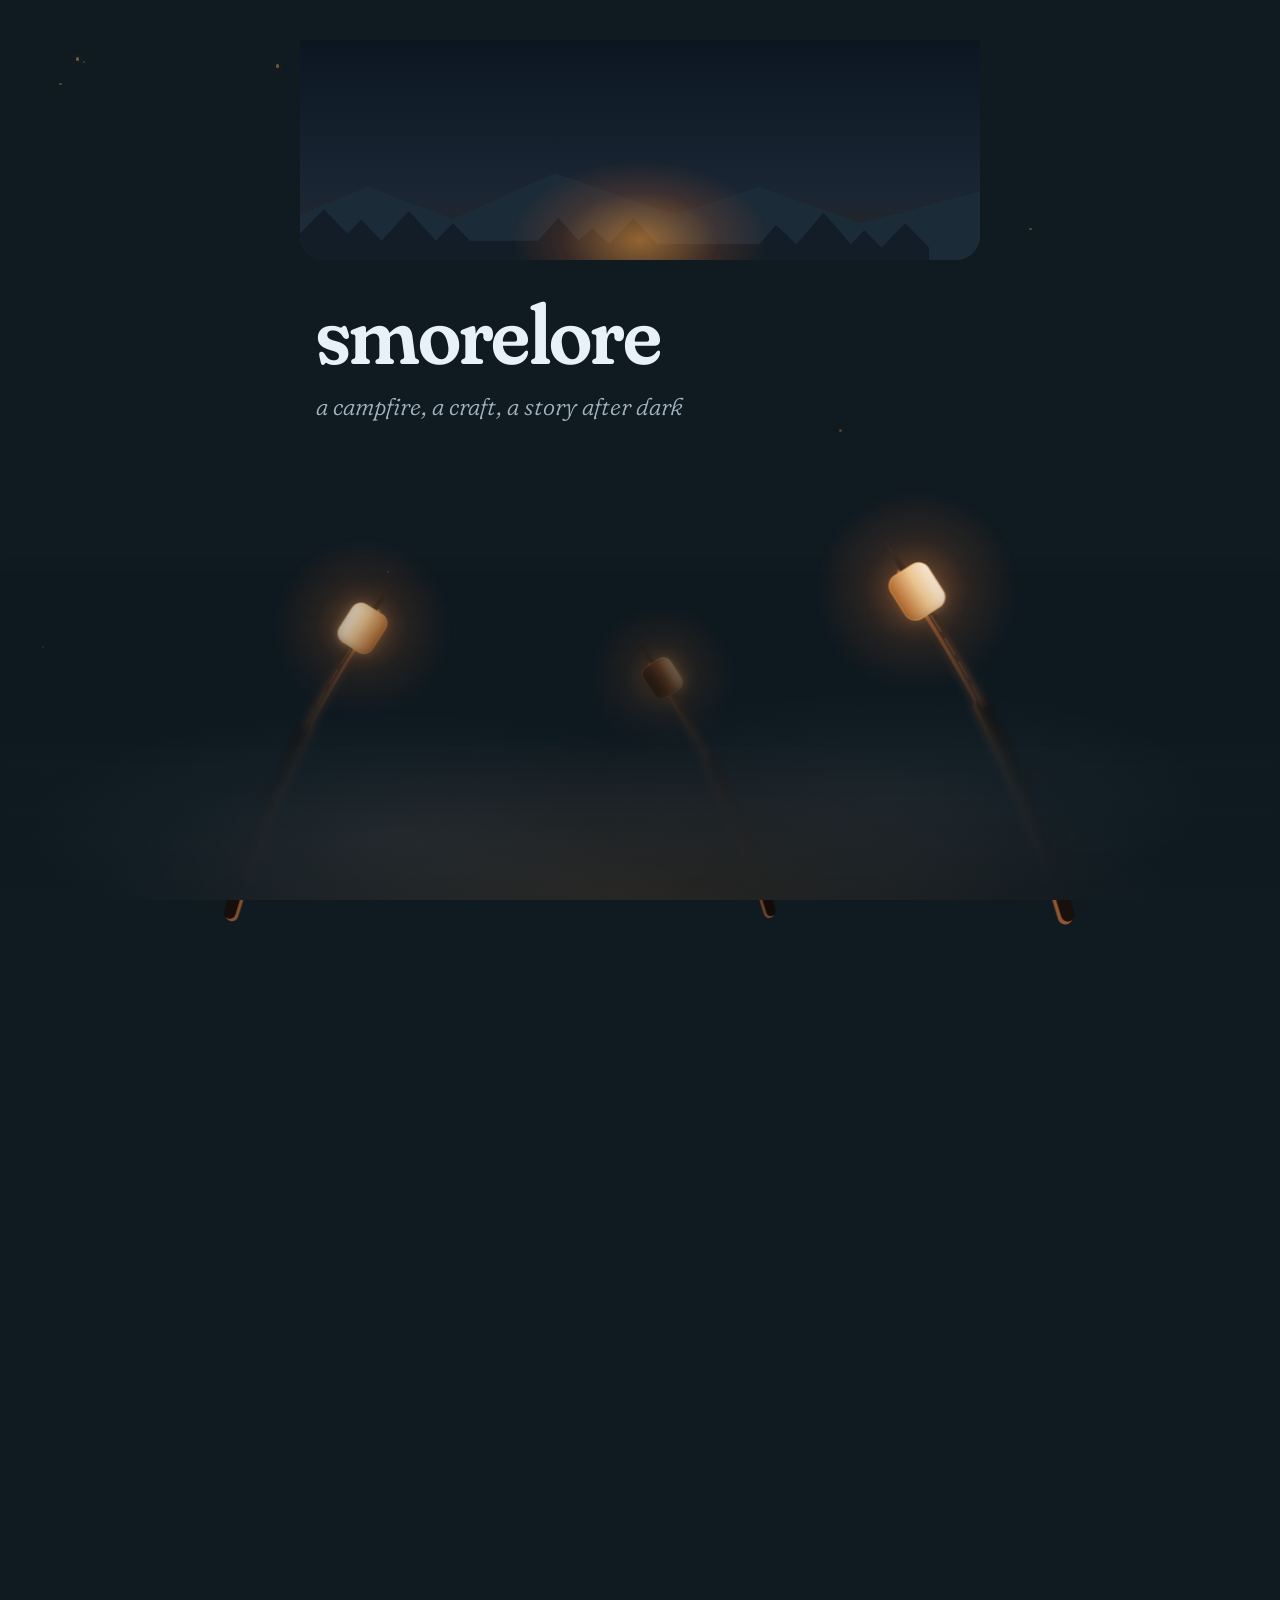
==== commit fffee322: "more minor copy edits" ====
--- a/index.html
+++ b/index.html
@@ -589,10 +589,11 @@
       <div class="mark" aria-hidden="true"><i></i></div>
       <p class="verse">
         <span class="lead">a campfire,</span> some friends,<br />
-        a stick, a marshmallow<br />
+        sticks, marshmallows<br />
       </p>
       <p class="verse">
-        the embers crackle and lift off the flames<br />
+        embers crackle<br />
+        and lift off the flames<br />
         they float through the trees<br />
         and melt into the heavens<br />
       </p>
@@ -605,8 +606,8 @@
         and filled with fire
       </p>
       <p class="verse">
-        keep it focused, one thing, done well<br />
-        be patient, toast it slow, don't torch it<br />
+        keep it focused, done well<br />
+        be patient, toast it, don't torch it<br />
         make it to share and enjoy
       </p>
 
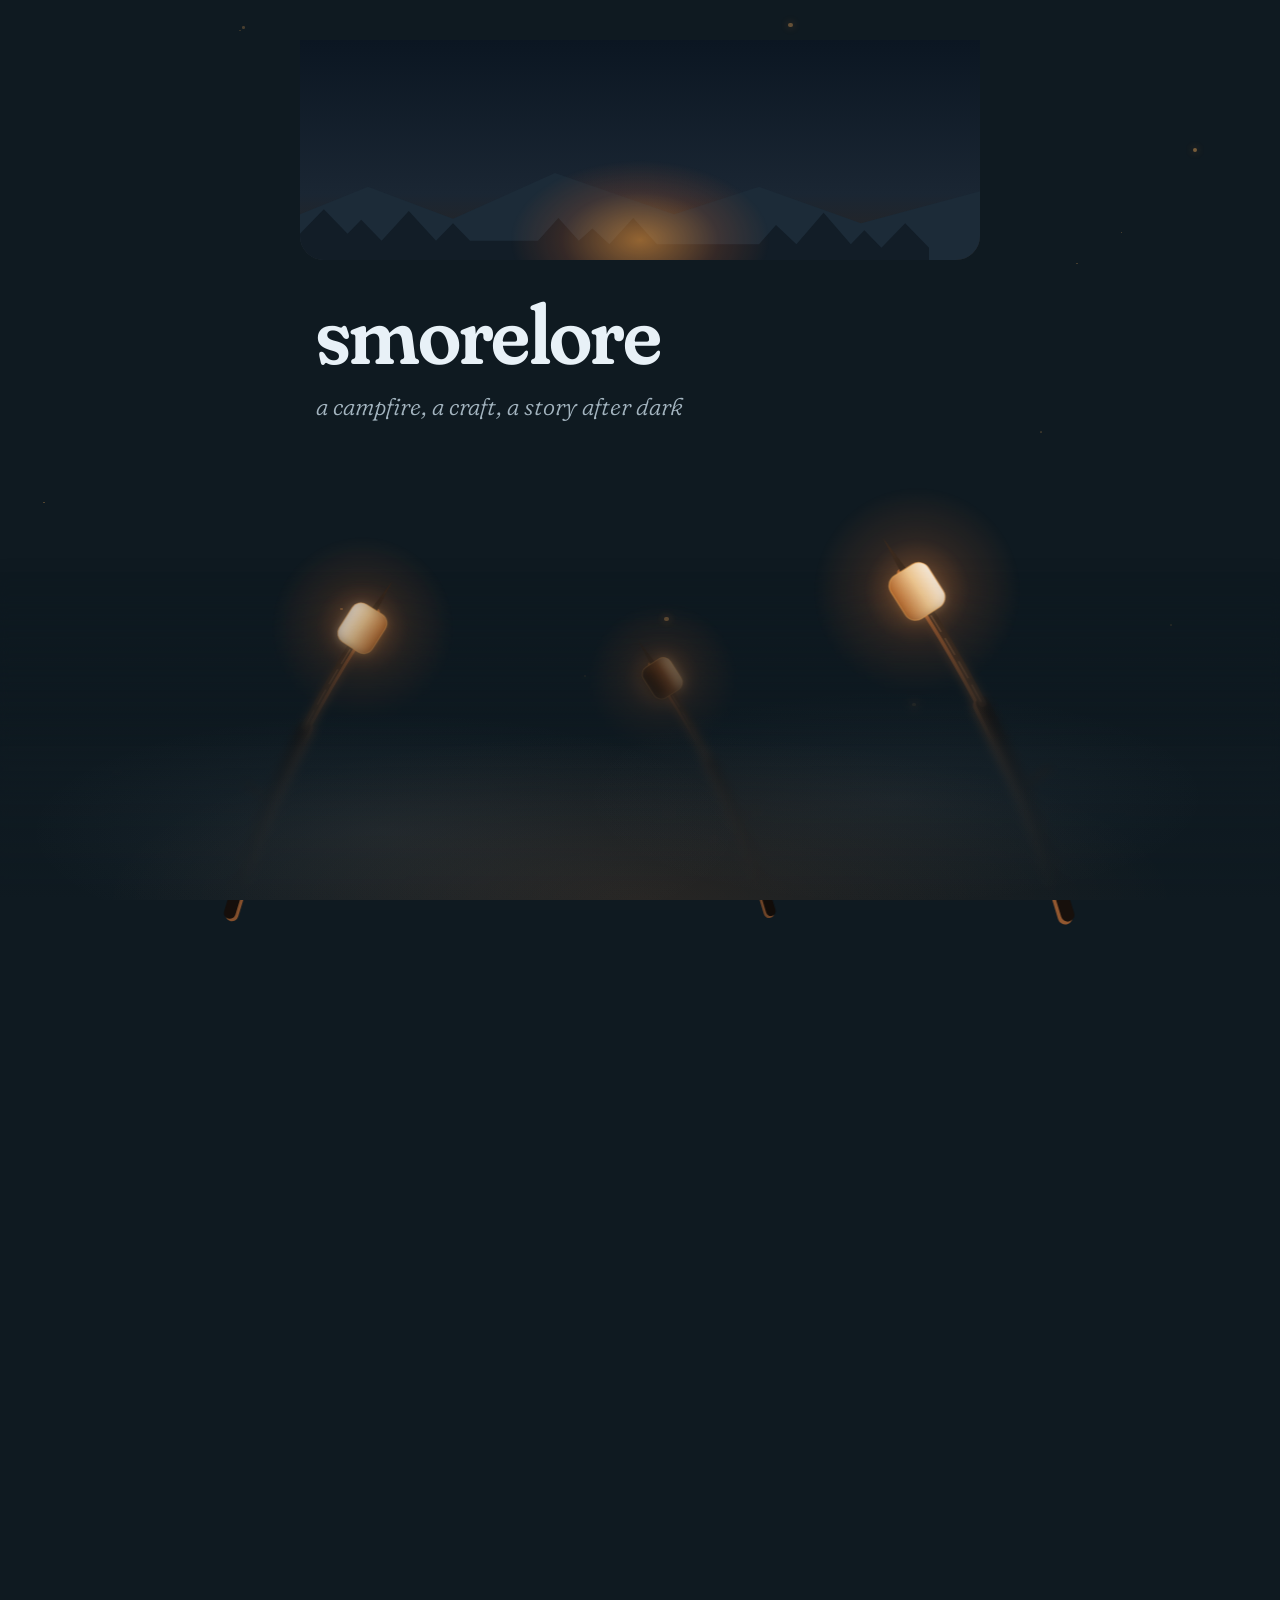
==== commit e798e6f5: "Home page: tighter poem, the lore moves before the craft Co-Authored-By: Claude Opus 5.5 <noreply@an" ====
--- a/index.html
+++ b/index.html
@@ -588,35 +588,25 @@
 
       <div class="mark" aria-hidden="true"><i></i></div>
       <p class="verse">
-        <span class="lead">a campfire,</span> some friends,<br />
-        sticks, marshmallows<br />
-      </p>
-      <p class="verse">
+        <span class="lead">a campfire,</span><br />
         embers crackle<br />
         and lift off the flames<br />
-        they float through the trees<br />
-        and melt into the heavens<br />
+        they melt into the night sky
       </p>
       <p class="verse">the joy of simple things</p>
+
+      <div class="mark" aria-hidden="true"><i style="--delay: -3.1s"></i></div>
+      <p class="verse">
+        <span class="lead">wisdom lives in stories,</span><br />
+        which drift off like smoke<br />
+        lore is where they settle
+      </p>
 
       <div class="mark" aria-hidden="true"><i style="--delay: -1.8s"></i></div>
       <p class="verse">
         <span class="lead">back to the craft,</span><br />
         the mind refreshed and focused<br />
         and filled with fire
-      </p>
-      <p class="verse">
-        keep it focused, done well<br />
-        be patient, toast it, don't torch it<br />
-        make it to share and enjoy
-      </p>
-
-      <div class="mark" aria-hidden="true"><i style="--delay: -3.1s"></i></div>
-      <p class="verse">
-        <span class="lead">wisdom lives in stories,</span><br />
-        and stories drift off like smoke<br />
-        lore is where they settle<br />
-        before the fire burns low
       </p>
       <p class="verse">
         build with care<br />
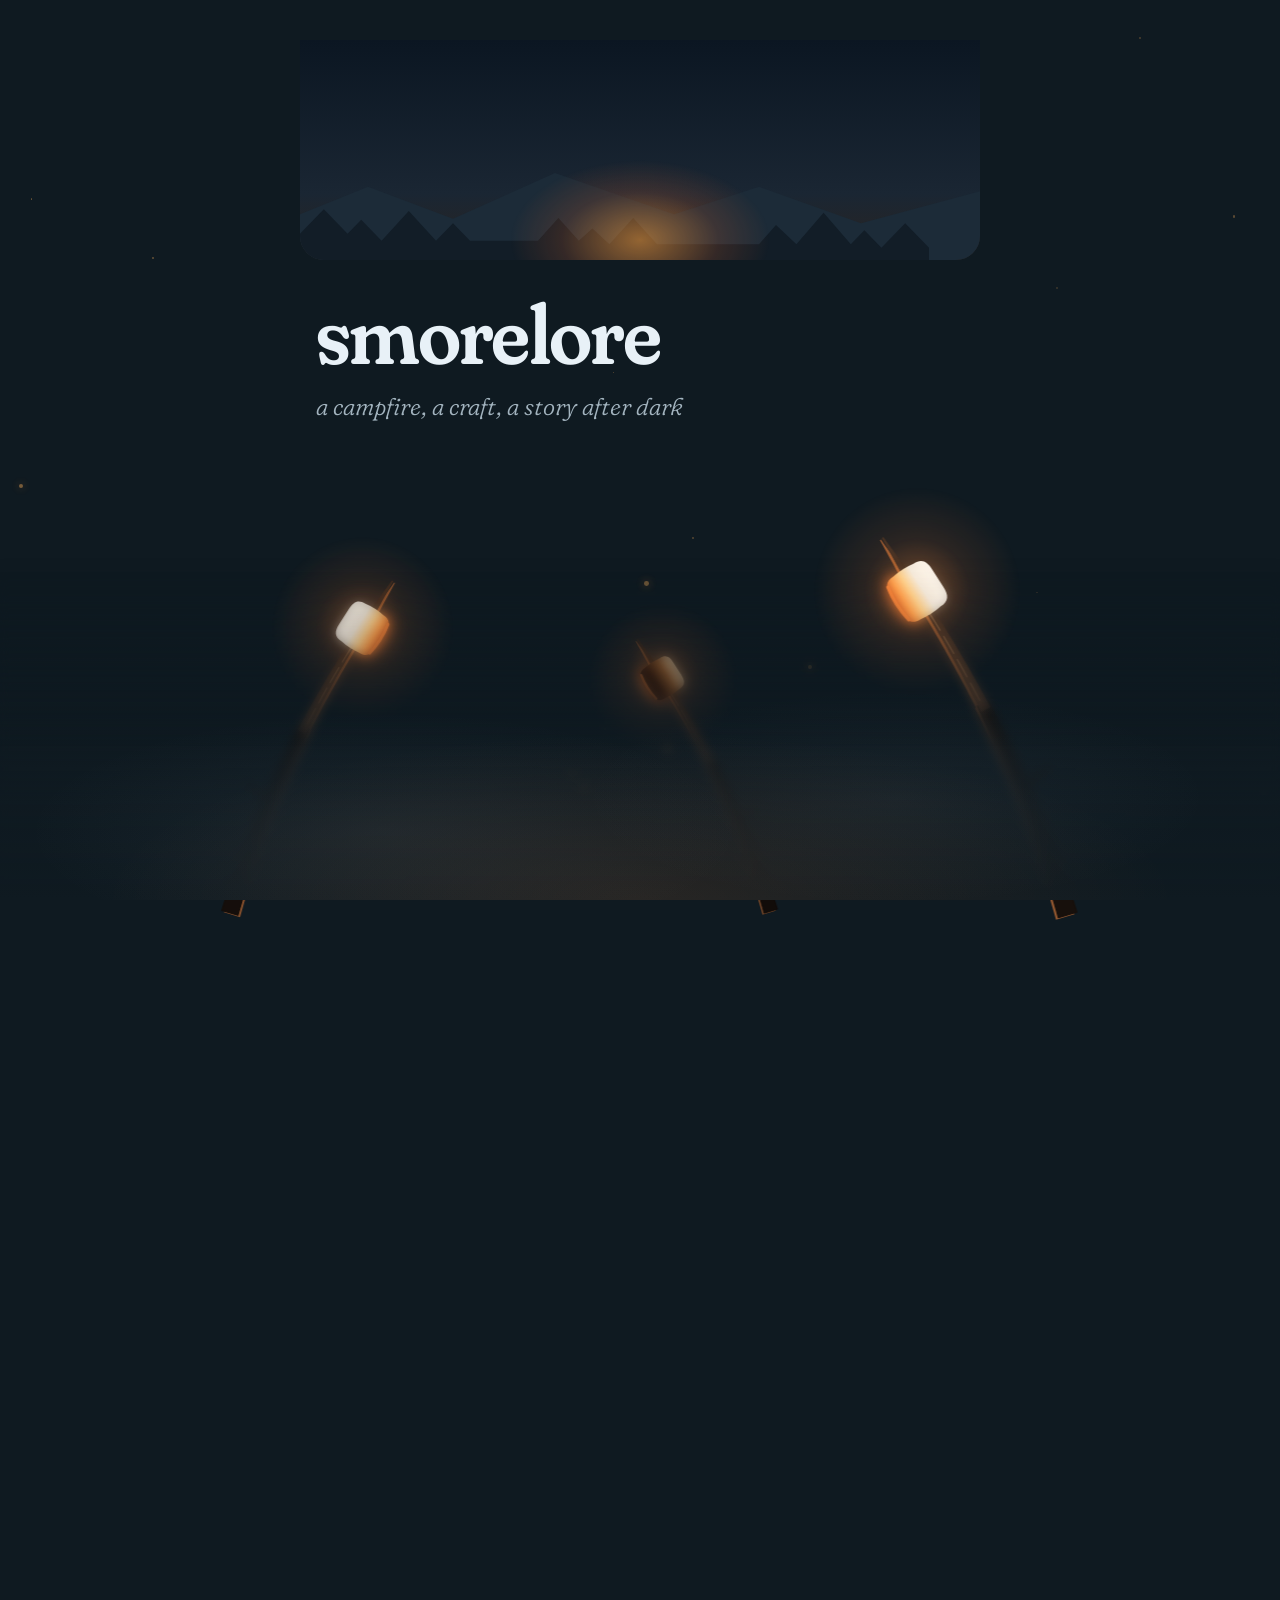
==== commit 76558e22: "Home page: bold display type for the stanzas, ember-lit leads, redrawn sticks Stanzas set heavy and " ====
--- a/index.html
+++ b/index.html
@@ -58,11 +58,19 @@
         font-style: italic;
         font-weight: 300;
       }
+      /* Stanzas set like display type: heavy, tight, and warm. The display
+         optical size gives Fraunces its sharp contrast and flared serifs. */
       .verse {
-        font-size: clamp(20px, 5vw, 28px);
-        line-height: 1.5;
-        font-weight: 350;
-        margin-bottom: 30px;
+        font-size: clamp(22px, 5.5vw, 46px);
+        line-height: 1.12;
+        font-weight: 680;
+        letter-spacing: -0.015em;
+        color: #f6ebdc;
+        margin-bottom: 0.9em;
+        font-variation-settings:
+          "SOFT" 100,
+          "opsz" 144;
+        text-wrap: balance;
       }
 
       .fire {
@@ -411,10 +419,44 @@
           animation: none;
         }
       }
+      /* The first line of a section burns: an ember gradient that slowly
+         shifts like flame, with a soft glow behind it. */
       .lead {
-        color: #ffc98a;
         font-style: italic;
-        font-weight: 500;
+        font-weight: 820;
+        font-variation-settings:
+          "SOFT" 100,
+          "WONK" 1,
+          "opsz" 144;
+        padding-right: 0.08em;
+        color: #ffb35c;
+        background: linear-gradient(
+          100deg,
+          #ffe6b0 0%,
+          #ffb35c 30%,
+          #ff7a3d 55%,
+          #ffc070 80%,
+          #ffe6b0 100%
+        );
+        background-size: 220% 100%;
+        -webkit-background-clip: text;
+        background-clip: text;
+        -webkit-text-fill-color: transparent;
+        filter: drop-shadow(0 0 18px rgba(255, 120, 40, 0.35));
+        animation: burn 9s ease-in-out infinite alternate;
+      }
+      @keyframes burn {
+        from {
+          background-position: 0% 50%;
+        }
+        to {
+          background-position: 100% 50%;
+        }
+      }
+      @media (prefers-reduced-motion: reduce) {
+        .lead {
+          animation: none;
+        }
       }
       main .pull {
         margin: clamp(56px, 12vh, 120px) 0;
@@ -448,80 +490,85 @@
             <stop offset=".5" stop-color="#ff7a30" stop-opacity=".12" />
             <stop offset="1" stop-color="#ff7a30" stop-opacity="0" />
           </radialGradient>
+          <!-- toasted with the same ember colours as the lead lines -->
           <linearGradient id="toast" x1="0" y1="0" x2="0" y2="1">
-            <stop offset="0" stop-color="#f6eadb" />
-            <stop offset=".45" stop-color="#ecc58f" />
-            <stop offset="1" stop-color="#b8692c" />
+            <stop offset="0" stop-color="#fff7ec" />
+            <stop offset=".38" stop-color="#f6ebdc" />
+            <stop offset=".62" stop-color="#ffd08a" />
+            <stop offset=".82" stop-color="#ffa04d" />
+            <stop offset="1" stop-color="#e0682a" />
           </linearGradient>
           <!-- for the one somebody always torches -->
           <linearGradient id="char" x1="0" y1="0" x2="0" y2="1">
-            <stop offset="0" stop-color="#d9b48a" />
-            <stop offset=".4" stop-color="#7a4421" />
-            <stop offset="1" stop-color="#1e120b" />
+            <stop offset="0" stop-color="#e8c9a0" />
+            <stop offset=".35" stop-color="#a0612f" />
+            <stop offset=".7" stop-color="#4a2512" />
+            <stop offset="1" stop-color="#1a0f09" />
           </linearGradient>
+          <filter id="soften" x="-50%" y="-50%" width="200%" height="200%">
+            <feGaussianBlur stdDeviation="4" />
+          </filter>
         </defs>
 
         <g class="halo-wrap">
           <circle class="halo" cx="97" cy="113" r="70" fill="url(#halo)" />
         </g>
 
-        <!-- rim light: the same stick, offset toward the fire -->
-        <g
-          fill="none"
-          stroke="#ff8a3d"
-          stroke-linecap="round"
-          opacity=".55"
-          transform="translate(-1.6 1.4)"
-        >
-          <path d="M198 330 Q180 270 166 240 T141 188" stroke-width="10" />
-          <path d="M168 247 Q176 238 186 231" stroke-width="4" />
-          <path d="M141 188 Q122 152 104 124 L88 99" stroke-width="5.5" />
+        <!-- The stick is drawn as filled outlines so it can swell and taper like
+             the strokes of the type: thick bark at the hand, a thin honed point. -->
+        <!-- rim light: the same stick, nudged toward the fire -->
+        <g fill="#ff8a3d" opacity=".55" transform="translate(-1.6 1.4)">
+          <path d="M204.2 328.1 L202.6 323.2 L201.1 318.3 L199.5 313.6 L198.0 309.0 L196.5 304.4 L195.0 300.0 L193.5 295.7 L192.0 291.5 L190.6 287.4 L189.1 283.3 L187.7 279.4 L186.3 275.6 L184.9 271.9 L183.5 268.3 L182.1 264.8 L180.8 261.4 L179.4 258.1 L178.1 254.9 L176.8 251.8 L175.5 248.8 L174.2 246.0 L173.0 243.2 L171.7 240.5 L170.5 237.9 L169.3 235.4 L168.1 233.0 L166.9 230.6 L165.7 228.2 L164.6 225.8 L163.4 223.5 L162.3 221.2 L161.2 218.9 L160.0 216.7 L158.9 214.4 L157.8 212.2 L156.7 210.1 L155.7 207.9 L154.6 205.8 L153.6 203.7 L152.5 201.7 L151.5 199.7 L150.5 197.6 L149.5 195.7 L148.5 193.7 L147.5 191.8 L146.5 189.9 L145.5 188.0 L144.6 186.2 L137.4 189.8 L138.3 191.6 L139.2 193.5 L140.1 195.4 L141.0 197.4 L142.0 199.4 L142.9 201.4 L143.9 203.4 L144.8 205.4 L145.8 207.5 L146.8 209.6 L147.8 211.8 L148.8 213.9 L149.8 216.1 L150.8 218.3 L151.8 220.6 L152.8 222.9 L153.9 225.2 L155.0 227.5 L156.0 229.9 L157.1 232.3 L158.2 234.7 L159.3 237.1 L160.4 239.6 L161.5 242.1 L162.6 244.6 L163.8 247.2 L164.9 250.0 L166.0 252.8 L167.2 255.8 L168.4 258.8 L169.6 262.0 L170.8 265.2 L172.0 268.6 L173.2 272.1 L174.5 275.7 L175.7 279.4 L177.0 283.2 L178.3 287.1 L179.6 291.1 L180.9 295.2 L182.2 299.4 L183.5 303.7 L184.9 308.2 L186.2 312.7 L187.6 317.3 L189.0 322.1 L190.4 326.9 L191.8 331.9Z" />
+          <path d="M169.0 249.8 L169.7 249.0 L170.4 248.1 L171.1 247.3 L171.8 246.4 L172.4 245.6 L173.1 244.8 L173.8 244.0 L174.5 243.2 L175.2 242.4 L176.0 241.6 L176.7 240.8 L177.4 240.0 L178.1 239.3 L178.9 238.5 L179.6 237.8 L180.3 237.1 L181.1 236.4 L181.8 235.7 L182.6 235.0 L183.3 234.3 L184.1 233.6 L184.9 232.9 L185.7 232.3 L186.4 231.6 L185.6 230.4 L184.7 230.9 L183.8 231.5 L182.9 232.0 L182.0 232.6 L181.2 233.1 L180.3 233.7 L179.4 234.3 L178.6 234.9 L177.7 235.5 L176.8 236.2 L176.0 236.8 L175.1 237.5 L174.2 238.1 L173.4 238.8 L172.5 239.5 L171.7 240.2 L170.8 240.9 L170.0 241.6 L169.1 242.3 L168.3 243.1 L167.5 243.8 L166.6 244.6 L165.8 245.4 L165.0 246.2Z" />
+          <path d="M145.9 190.5 L144.1 187.2 L142.4 183.9 L140.6 180.7 L138.8 177.5 L137.1 174.4 L135.4 171.3 L133.6 168.2 L131.9 165.2 L130.2 162.3 L128.5 159.3 L126.8 156.5 L125.2 153.6 L123.5 150.8 L121.9 148.0 L120.2 145.3 L118.6 142.7 L117.0 140.0 L115.4 137.4 L113.8 134.9 L112.2 132.4 L110.6 129.9 L109.1 127.5 L107.5 125.1 L106.0 122.7 L103.9 119.6 L101.9 116.5 L99.9 113.4 L97.8 110.3 L95.8 107.2 L93.8 104.1 L91.7 101.0 L89.7 97.9 L87.1 94.4 L84.5 90.9 L82.0 87.4 L79.4 83.9 L76.8 80.4 L74.3 76.8 L73.7 77.2 L75.8 81.0 L77.9 84.8 L80.0 88.6 L82.1 92.4 L84.2 96.3 L86.3 100.1 L88.3 103.2 L90.2 106.4 L92.2 109.5 L94.2 112.7 L96.1 115.8 L98.1 119.0 L100.1 122.1 L102.0 125.3 L103.5 127.6 L105.0 130.0 L106.5 132.5 L108.0 135.0 L109.5 137.5 L111.0 140.1 L112.5 142.7 L114.1 145.3 L115.6 148.0 L117.2 150.8 L118.7 153.6 L120.3 156.4 L121.9 159.3 L123.5 162.2 L125.1 165.1 L126.8 168.1 L128.4 171.1 L130.0 174.2 L131.7 177.3 L133.3 180.5 L135.0 183.7 L136.7 186.9 L138.4 190.2 L140.1 193.5Z" />
         </g>
 
         <!-- bark -->
-        <g fill="none" stroke="#17100c" stroke-linecap="round">
-          <path d="M198 330 Q180 270 166 240 T141 188" stroke-width="9" />
-          <path d="M168 247 Q176 238 186 231" stroke-width="3.5" />
+        <g fill="#17100c" stroke="#17100c" stroke-width=".8" stroke-linejoin="round">
+          <path d="M204.2 328.1 L202.6 323.2 L201.1 318.3 L199.5 313.6 L198.0 309.0 L196.5 304.4 L195.0 300.0 L193.5 295.7 L192.0 291.5 L190.6 287.4 L189.1 283.3 L187.7 279.4 L186.3 275.6 L184.9 271.9 L183.5 268.3 L182.1 264.8 L180.8 261.4 L179.4 258.1 L178.1 254.9 L176.8 251.8 L175.5 248.8 L174.2 246.0 L173.0 243.2 L171.7 240.5 L170.5 237.9 L169.3 235.4 L168.1 233.0 L166.9 230.6 L165.7 228.2 L164.6 225.8 L163.4 223.5 L162.3 221.2 L161.2 218.9 L160.0 216.7 L158.9 214.4 L157.8 212.2 L156.7 210.1 L155.7 207.9 L154.6 205.8 L153.6 203.7 L152.5 201.7 L151.5 199.7 L150.5 197.6 L149.5 195.7 L148.5 193.7 L147.5 191.8 L146.5 189.9 L145.5 188.0 L144.6 186.2 L137.4 189.8 L138.3 191.6 L139.2 193.5 L140.1 195.4 L141.0 197.4 L142.0 199.4 L142.9 201.4 L143.9 203.4 L144.8 205.4 L145.8 207.5 L146.8 209.6 L147.8 211.8 L148.8 213.9 L149.8 216.1 L150.8 218.3 L151.8 220.6 L152.8 222.9 L153.9 225.2 L155.0 227.5 L156.0 229.9 L157.1 232.3 L158.2 234.7 L159.3 237.1 L160.4 239.6 L161.5 242.1 L162.6 244.6 L163.8 247.2 L164.9 250.0 L166.0 252.8 L167.2 255.8 L168.4 258.8 L169.6 262.0 L170.8 265.2 L172.0 268.6 L173.2 272.1 L174.5 275.7 L175.7 279.4 L177.0 283.2 L178.3 287.1 L179.6 291.1 L180.9 295.2 L182.2 299.4 L183.5 303.7 L184.9 308.2 L186.2 312.7 L187.6 317.3 L189.0 322.1 L190.4 326.9 L191.8 331.9Z" />
+          <path d="M169.0 249.8 L169.7 249.0 L170.4 248.1 L171.1 247.3 L171.8 246.4 L172.4 245.6 L173.1 244.8 L173.8 244.0 L174.5 243.2 L175.2 242.4 L176.0 241.6 L176.7 240.8 L177.4 240.0 L178.1 239.3 L178.9 238.5 L179.6 237.8 L180.3 237.1 L181.1 236.4 L181.8 235.7 L182.6 235.0 L183.3 234.3 L184.1 233.6 L184.9 232.9 L185.7 232.3 L186.4 231.6 L185.6 230.4 L184.7 230.9 L183.8 231.5 L182.9 232.0 L182.0 232.6 L181.2 233.1 L180.3 233.7 L179.4 234.3 L178.6 234.9 L177.7 235.5 L176.8 236.2 L176.0 236.8 L175.1 237.5 L174.2 238.1 L173.4 238.8 L172.5 239.5 L171.7 240.2 L170.8 240.9 L170.0 241.6 L169.1 242.3 L168.3 243.1 L167.5 243.8 L166.6 244.6 L165.8 245.4 L165.0 246.2Z" />
         </g>
-        <!-- carved section, thinner where the bark was shaved off -->
+        <!-- carved section, paler and thinner where the bark was shaved off -->
         <path
-          d="M141 188 Q122 152 104 124 L88 99"
-          fill="none"
-          stroke="#3b2a1e"
-          stroke-width="5"
-          stroke-linecap="round"
+          d="M145.9 190.5 L144.1 187.2 L142.4 183.9 L140.6 180.7 L138.8 177.5 L137.1 174.4 L135.4 171.3 L133.6 168.2 L131.9 165.2 L130.2 162.3 L128.5 159.3 L126.8 156.5 L125.2 153.6 L123.5 150.8 L121.9 148.0 L120.2 145.3 L118.6 142.7 L117.0 140.0 L115.4 137.4 L113.8 134.9 L112.2 132.4 L110.6 129.9 L109.1 127.5 L107.5 125.1 L106.0 122.7 L103.9 119.6 L101.9 116.5 L99.9 113.4 L97.8 110.3 L95.8 107.2 L93.8 104.1 L91.7 101.0 L89.7 97.9 L87.1 94.4 L84.5 90.9 L82.0 87.4 L79.4 83.9 L76.8 80.4 L74.3 76.8 L73.7 77.2 L75.8 81.0 L77.9 84.8 L80.0 88.6 L82.1 92.4 L84.2 96.3 L86.3 100.1 L88.3 103.2 L90.2 106.4 L92.2 109.5 L94.2 112.7 L96.1 115.8 L98.1 119.0 L100.1 122.1 L102.0 125.3 L103.5 127.6 L105.0 130.0 L106.5 132.5 L108.0 135.0 L109.5 137.5 L111.0 140.1 L112.5 142.7 L114.1 145.3 L115.6 148.0 L117.2 150.8 L118.7 153.6 L120.3 156.4 L121.9 159.3 L123.5 162.2 L125.1 165.1 L126.8 168.1 L128.4 171.1 L130.0 174.2 L131.7 177.3 L133.3 180.5 L135.0 183.7 L136.7 186.9 L138.4 190.2 L140.1 193.5Z"
+          fill="#4a3324"
+          stroke="#4a3324"
+          stroke-width=".6"
+          stroke-linejoin="round"
         />
         <path
-          d="M140 187 Q121 152 103 124 L87 100"
+          d="M139 186 Q121 152 103 124 L89 102"
           fill="none"
-          stroke="#8a6142"
-          stroke-width="1.1"
+          stroke="#a0754f"
+          stroke-width="1"
           stroke-dasharray="13 5"
-          opacity=".7"
+          stroke-linecap="round"
+          opacity=".6"
         />
-        <!-- honed point -->
-        <polygon points="89.9,97.9 74,77 86.1,100.1" fill="#3b2a1e" />
-
-        <!-- marshmallow, skewered and turning golden -->
+
+        <!-- marshmallow, skewered: soft and puffed, cream on top and toasting
+             gold to ember on the side facing the fire -->
         <g transform="translate(97 113) rotate(57.4)">
-          <rect
-            x="-17"
-            y="-15"
-            width="34"
-            height="30"
-            rx="8"
+          <ellipse
+            cx="0"
+            cy="10"
+            rx="19"
+            ry="10"
+            fill="#ff7a30"
+            opacity=".55"
+            filter="url(#soften)"
+          />
+          <path
+            d="M-17 -8 C-17 -14.5 -13.5 -16.5 -7 -16.5 L7 -16.5 C13.5 -16.5 17 -14.5 17 -8 Q18.4 0 17 8 C17 14.5 13.5 16.5 7 16.5 L-7 16.5 C-13.5 16.5 -17 14.5 -17 8 Q-18.4 0 -17 -8 Z"
             fill="url(#toast)"
           />
-          <rect
-            x="-17"
-            y="-15"
-            width="34"
-            height="30"
-            rx="8"
+          <path
+            d="M-13 15 Q0 17.6 13 15"
             fill="none"
-            stroke="#ffb35c"
-            stroke-opacity=".5"
-            stroke-width="1"
+            stroke="#ff8a3d"
+            stroke-width="2.2"
+            stroke-linecap="round"
+            opacity=".85"
           />
         </g>
       </svg>
@@ -718,7 +765,7 @@
         const back = makeStick("back");
         const left = makeStick("mirror");
         back
-          .querySelectorAll('rect[fill="url(#toast)"]')
+          .querySelectorAll('[fill="url(#toast)"]')
           .forEach((r) => r.setAttribute("fill", "url(#char)"));
         back.querySelector(".halo").style.animationDelay = "-1.3s";
         left.querySelector(".halo").style.animationDelay = "-2.1s";
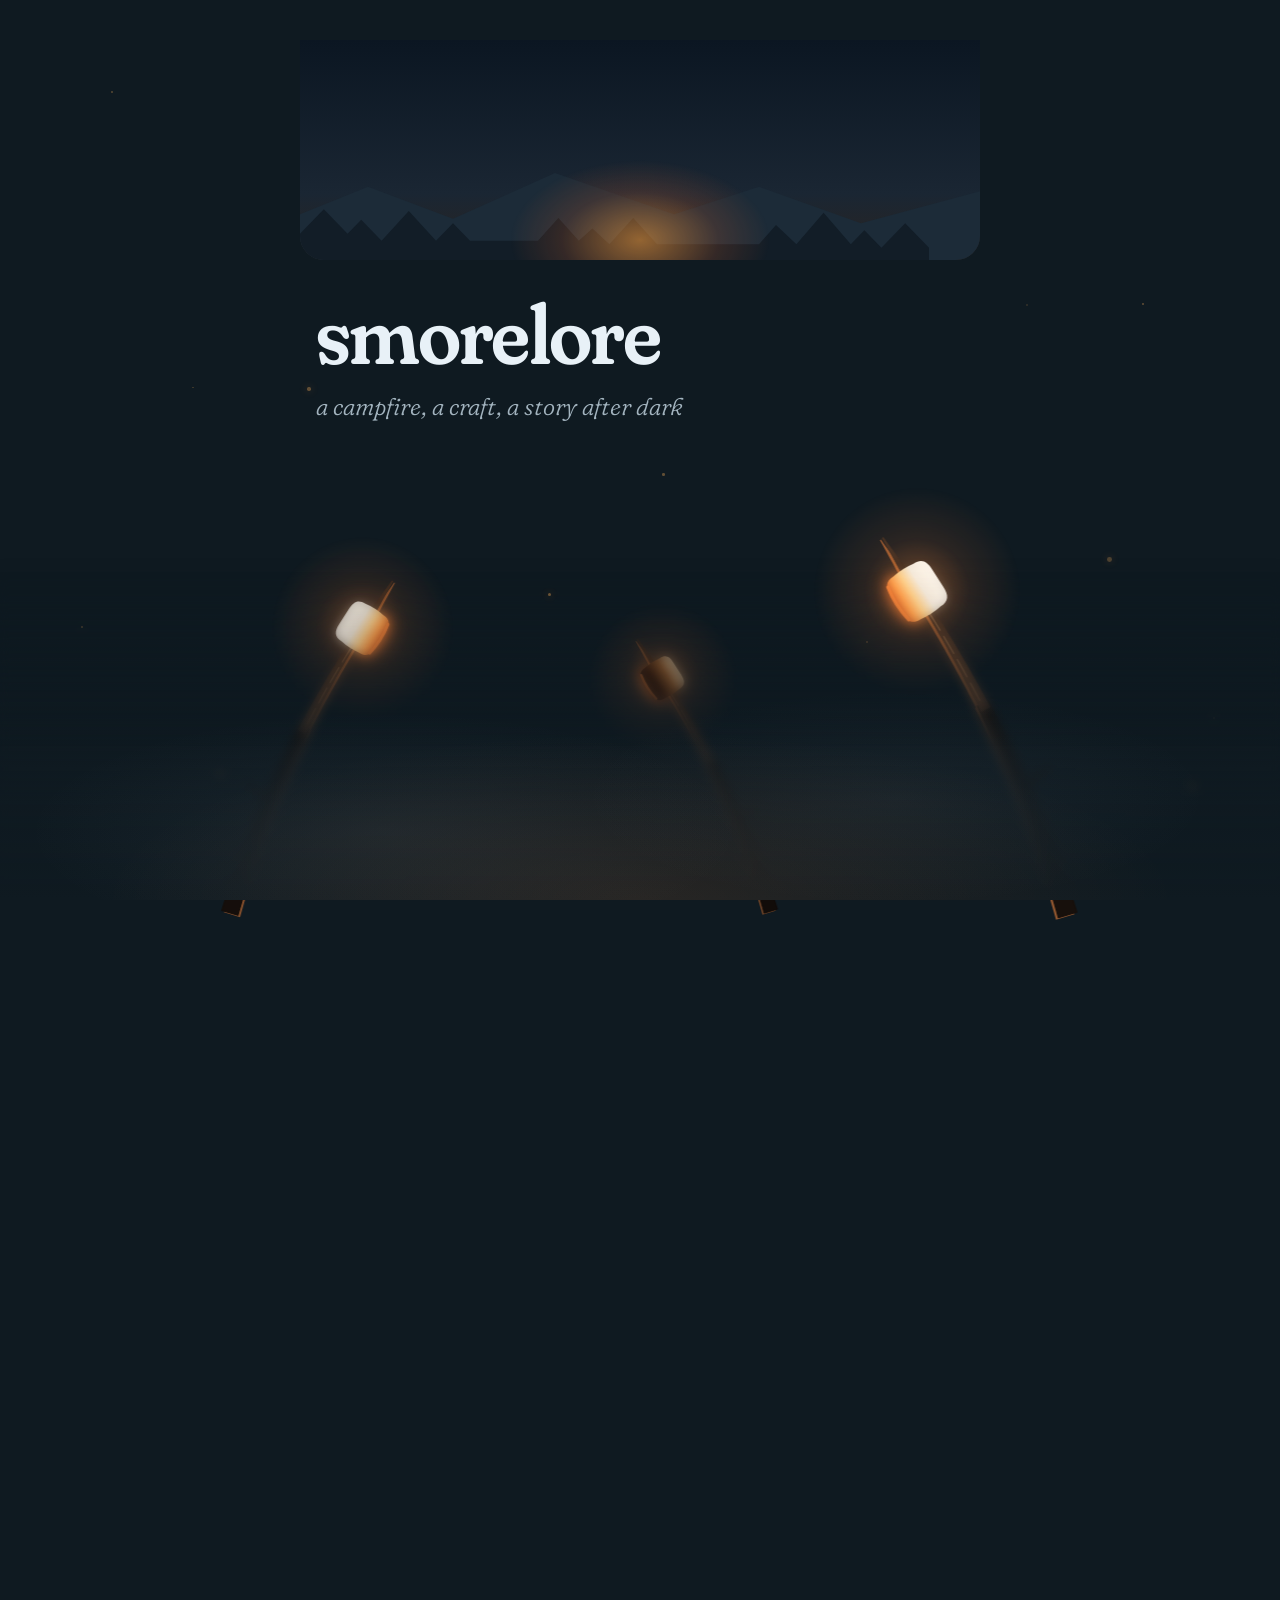
==== commit 89c2a890: "Home page: trim two lines of the poem Co-Authored-By: Claude Opus 5.5 <noreply@anthropic.com>" ====
--- a/index.html
+++ b/index.html
@@ -518,15 +518,30 @@
              the strokes of the type: thick bark at the hand, a thin honed point. -->
         <!-- rim light: the same stick, nudged toward the fire -->
         <g fill="#ff8a3d" opacity=".55" transform="translate(-1.6 1.4)">
-          <path d="M204.2 328.1 L202.6 323.2 L201.1 318.3 L199.5 313.6 L198.0 309.0 L196.5 304.4 L195.0 300.0 L193.5 295.7 L192.0 291.5 L190.6 287.4 L189.1 283.3 L187.7 279.4 L186.3 275.6 L184.9 271.9 L183.5 268.3 L182.1 264.8 L180.8 261.4 L179.4 258.1 L178.1 254.9 L176.8 251.8 L175.5 248.8 L174.2 246.0 L173.0 243.2 L171.7 240.5 L170.5 237.9 L169.3 235.4 L168.1 233.0 L166.9 230.6 L165.7 228.2 L164.6 225.8 L163.4 223.5 L162.3 221.2 L161.2 218.9 L160.0 216.7 L158.9 214.4 L157.8 212.2 L156.7 210.1 L155.7 207.9 L154.6 205.8 L153.6 203.7 L152.5 201.7 L151.5 199.7 L150.5 197.6 L149.5 195.7 L148.5 193.7 L147.5 191.8 L146.5 189.9 L145.5 188.0 L144.6 186.2 L137.4 189.8 L138.3 191.6 L139.2 193.5 L140.1 195.4 L141.0 197.4 L142.0 199.4 L142.9 201.4 L143.9 203.4 L144.8 205.4 L145.8 207.5 L146.8 209.6 L147.8 211.8 L148.8 213.9 L149.8 216.1 L150.8 218.3 L151.8 220.6 L152.8 222.9 L153.9 225.2 L155.0 227.5 L156.0 229.9 L157.1 232.3 L158.2 234.7 L159.3 237.1 L160.4 239.6 L161.5 242.1 L162.6 244.6 L163.8 247.2 L164.9 250.0 L166.0 252.8 L167.2 255.8 L168.4 258.8 L169.6 262.0 L170.8 265.2 L172.0 268.6 L173.2 272.1 L174.5 275.7 L175.7 279.4 L177.0 283.2 L178.3 287.1 L179.6 291.1 L180.9 295.2 L182.2 299.4 L183.5 303.7 L184.9 308.2 L186.2 312.7 L187.6 317.3 L189.0 322.1 L190.4 326.9 L191.8 331.9Z" />
-          <path d="M169.0 249.8 L169.7 249.0 L170.4 248.1 L171.1 247.3 L171.8 246.4 L172.4 245.6 L173.1 244.8 L173.8 244.0 L174.5 243.2 L175.2 242.4 L176.0 241.6 L176.7 240.8 L177.4 240.0 L178.1 239.3 L178.9 238.5 L179.6 237.8 L180.3 237.1 L181.1 236.4 L181.8 235.7 L182.6 235.0 L183.3 234.3 L184.1 233.6 L184.9 232.9 L185.7 232.3 L186.4 231.6 L185.6 230.4 L184.7 230.9 L183.8 231.5 L182.9 232.0 L182.0 232.6 L181.2 233.1 L180.3 233.7 L179.4 234.3 L178.6 234.9 L177.7 235.5 L176.8 236.2 L176.0 236.8 L175.1 237.5 L174.2 238.1 L173.4 238.8 L172.5 239.5 L171.7 240.2 L170.8 240.9 L170.0 241.6 L169.1 242.3 L168.3 243.1 L167.5 243.8 L166.6 244.6 L165.8 245.4 L165.0 246.2Z" />
-          <path d="M145.9 190.5 L144.1 187.2 L142.4 183.9 L140.6 180.7 L138.8 177.5 L137.1 174.4 L135.4 171.3 L133.6 168.2 L131.9 165.2 L130.2 162.3 L128.5 159.3 L126.8 156.5 L125.2 153.6 L123.5 150.8 L121.9 148.0 L120.2 145.3 L118.6 142.7 L117.0 140.0 L115.4 137.4 L113.8 134.9 L112.2 132.4 L110.6 129.9 L109.1 127.5 L107.5 125.1 L106.0 122.7 L103.9 119.6 L101.9 116.5 L99.9 113.4 L97.8 110.3 L95.8 107.2 L93.8 104.1 L91.7 101.0 L89.7 97.9 L87.1 94.4 L84.5 90.9 L82.0 87.4 L79.4 83.9 L76.8 80.4 L74.3 76.8 L73.7 77.2 L75.8 81.0 L77.9 84.8 L80.0 88.6 L82.1 92.4 L84.2 96.3 L86.3 100.1 L88.3 103.2 L90.2 106.4 L92.2 109.5 L94.2 112.7 L96.1 115.8 L98.1 119.0 L100.1 122.1 L102.0 125.3 L103.5 127.6 L105.0 130.0 L106.5 132.5 L108.0 135.0 L109.5 137.5 L111.0 140.1 L112.5 142.7 L114.1 145.3 L115.6 148.0 L117.2 150.8 L118.7 153.6 L120.3 156.4 L121.9 159.3 L123.5 162.2 L125.1 165.1 L126.8 168.1 L128.4 171.1 L130.0 174.2 L131.7 177.3 L133.3 180.5 L135.0 183.7 L136.7 186.9 L138.4 190.2 L140.1 193.5Z" />
+          <path
+            d="M204.2 328.1 L202.6 323.2 L201.1 318.3 L199.5 313.6 L198.0 309.0 L196.5 304.4 L195.0 300.0 L193.5 295.7 L192.0 291.5 L190.6 287.4 L189.1 283.3 L187.7 279.4 L186.3 275.6 L184.9 271.9 L183.5 268.3 L182.1 264.8 L180.8 261.4 L179.4 258.1 L178.1 254.9 L176.8 251.8 L175.5 248.8 L174.2 246.0 L173.0 243.2 L171.7 240.5 L170.5 237.9 L169.3 235.4 L168.1 233.0 L166.9 230.6 L165.7 228.2 L164.6 225.8 L163.4 223.5 L162.3 221.2 L161.2 218.9 L160.0 216.7 L158.9 214.4 L157.8 212.2 L156.7 210.1 L155.7 207.9 L154.6 205.8 L153.6 203.7 L152.5 201.7 L151.5 199.7 L150.5 197.6 L149.5 195.7 L148.5 193.7 L147.5 191.8 L146.5 189.9 L145.5 188.0 L144.6 186.2 L137.4 189.8 L138.3 191.6 L139.2 193.5 L140.1 195.4 L141.0 197.4 L142.0 199.4 L142.9 201.4 L143.9 203.4 L144.8 205.4 L145.8 207.5 L146.8 209.6 L147.8 211.8 L148.8 213.9 L149.8 216.1 L150.8 218.3 L151.8 220.6 L152.8 222.9 L153.9 225.2 L155.0 227.5 L156.0 229.9 L157.1 232.3 L158.2 234.7 L159.3 237.1 L160.4 239.6 L161.5 242.1 L162.6 244.6 L163.8 247.2 L164.9 250.0 L166.0 252.8 L167.2 255.8 L168.4 258.8 L169.6 262.0 L170.8 265.2 L172.0 268.6 L173.2 272.1 L174.5 275.7 L175.7 279.4 L177.0 283.2 L178.3 287.1 L179.6 291.1 L180.9 295.2 L182.2 299.4 L183.5 303.7 L184.9 308.2 L186.2 312.7 L187.6 317.3 L189.0 322.1 L190.4 326.9 L191.8 331.9Z"
+          />
+          <path
+            d="M169.0 249.8 L169.7 249.0 L170.4 248.1 L171.1 247.3 L171.8 246.4 L172.4 245.6 L173.1 244.8 L173.8 244.0 L174.5 243.2 L175.2 242.4 L176.0 241.6 L176.7 240.8 L177.4 240.0 L178.1 239.3 L178.9 238.5 L179.6 237.8 L180.3 237.1 L181.1 236.4 L181.8 235.7 L182.6 235.0 L183.3 234.3 L184.1 233.6 L184.9 232.9 L185.7 232.3 L186.4 231.6 L185.6 230.4 L184.7 230.9 L183.8 231.5 L182.9 232.0 L182.0 232.6 L181.2 233.1 L180.3 233.7 L179.4 234.3 L178.6 234.9 L177.7 235.5 L176.8 236.2 L176.0 236.8 L175.1 237.5 L174.2 238.1 L173.4 238.8 L172.5 239.5 L171.7 240.2 L170.8 240.9 L170.0 241.6 L169.1 242.3 L168.3 243.1 L167.5 243.8 L166.6 244.6 L165.8 245.4 L165.0 246.2Z"
+          />
+          <path
+            d="M145.9 190.5 L144.1 187.2 L142.4 183.9 L140.6 180.7 L138.8 177.5 L137.1 174.4 L135.4 171.3 L133.6 168.2 L131.9 165.2 L130.2 162.3 L128.5 159.3 L126.8 156.5 L125.2 153.6 L123.5 150.8 L121.9 148.0 L120.2 145.3 L118.6 142.7 L117.0 140.0 L115.4 137.4 L113.8 134.9 L112.2 132.4 L110.6 129.9 L109.1 127.5 L107.5 125.1 L106.0 122.7 L103.9 119.6 L101.9 116.5 L99.9 113.4 L97.8 110.3 L95.8 107.2 L93.8 104.1 L91.7 101.0 L89.7 97.9 L87.1 94.4 L84.5 90.9 L82.0 87.4 L79.4 83.9 L76.8 80.4 L74.3 76.8 L73.7 77.2 L75.8 81.0 L77.9 84.8 L80.0 88.6 L82.1 92.4 L84.2 96.3 L86.3 100.1 L88.3 103.2 L90.2 106.4 L92.2 109.5 L94.2 112.7 L96.1 115.8 L98.1 119.0 L100.1 122.1 L102.0 125.3 L103.5 127.6 L105.0 130.0 L106.5 132.5 L108.0 135.0 L109.5 137.5 L111.0 140.1 L112.5 142.7 L114.1 145.3 L115.6 148.0 L117.2 150.8 L118.7 153.6 L120.3 156.4 L121.9 159.3 L123.5 162.2 L125.1 165.1 L126.8 168.1 L128.4 171.1 L130.0 174.2 L131.7 177.3 L133.3 180.5 L135.0 183.7 L136.7 186.9 L138.4 190.2 L140.1 193.5Z"
+          />
         </g>
 
         <!-- bark -->
-        <g fill="#17100c" stroke="#17100c" stroke-width=".8" stroke-linejoin="round">
-          <path d="M204.2 328.1 L202.6 323.2 L201.1 318.3 L199.5 313.6 L198.0 309.0 L196.5 304.4 L195.0 300.0 L193.5 295.7 L192.0 291.5 L190.6 287.4 L189.1 283.3 L187.7 279.4 L186.3 275.6 L184.9 271.9 L183.5 268.3 L182.1 264.8 L180.8 261.4 L179.4 258.1 L178.1 254.9 L176.8 251.8 L175.5 248.8 L174.2 246.0 L173.0 243.2 L171.7 240.5 L170.5 237.9 L169.3 235.4 L168.1 233.0 L166.9 230.6 L165.7 228.2 L164.6 225.8 L163.4 223.5 L162.3 221.2 L161.2 218.9 L160.0 216.7 L158.9 214.4 L157.8 212.2 L156.7 210.1 L155.7 207.9 L154.6 205.8 L153.6 203.7 L152.5 201.7 L151.5 199.7 L150.5 197.6 L149.5 195.7 L148.5 193.7 L147.5 191.8 L146.5 189.9 L145.5 188.0 L144.6 186.2 L137.4 189.8 L138.3 191.6 L139.2 193.5 L140.1 195.4 L141.0 197.4 L142.0 199.4 L142.9 201.4 L143.9 203.4 L144.8 205.4 L145.8 207.5 L146.8 209.6 L147.8 211.8 L148.8 213.9 L149.8 216.1 L150.8 218.3 L151.8 220.6 L152.8 222.9 L153.9 225.2 L155.0 227.5 L156.0 229.9 L157.1 232.3 L158.2 234.7 L159.3 237.1 L160.4 239.6 L161.5 242.1 L162.6 244.6 L163.8 247.2 L164.9 250.0 L166.0 252.8 L167.2 255.8 L168.4 258.8 L169.6 262.0 L170.8 265.2 L172.0 268.6 L173.2 272.1 L174.5 275.7 L175.7 279.4 L177.0 283.2 L178.3 287.1 L179.6 291.1 L180.9 295.2 L182.2 299.4 L183.5 303.7 L184.9 308.2 L186.2 312.7 L187.6 317.3 L189.0 322.1 L190.4 326.9 L191.8 331.9Z" />
-          <path d="M169.0 249.8 L169.7 249.0 L170.4 248.1 L171.1 247.3 L171.8 246.4 L172.4 245.6 L173.1 244.8 L173.8 244.0 L174.5 243.2 L175.2 242.4 L176.0 241.6 L176.7 240.8 L177.4 240.0 L178.1 239.3 L178.9 238.5 L179.6 237.8 L180.3 237.1 L181.1 236.4 L181.8 235.7 L182.6 235.0 L183.3 234.3 L184.1 233.6 L184.9 232.9 L185.7 232.3 L186.4 231.6 L185.6 230.4 L184.7 230.9 L183.8 231.5 L182.9 232.0 L182.0 232.6 L181.2 233.1 L180.3 233.7 L179.4 234.3 L178.6 234.9 L177.7 235.5 L176.8 236.2 L176.0 236.8 L175.1 237.5 L174.2 238.1 L173.4 238.8 L172.5 239.5 L171.7 240.2 L170.8 240.9 L170.0 241.6 L169.1 242.3 L168.3 243.1 L167.5 243.8 L166.6 244.6 L165.8 245.4 L165.0 246.2Z" />
+        <g
+          fill="#17100c"
+          stroke="#17100c"
+          stroke-width=".8"
+          stroke-linejoin="round"
+        >
+          <path
+            d="M204.2 328.1 L202.6 323.2 L201.1 318.3 L199.5 313.6 L198.0 309.0 L196.5 304.4 L195.0 300.0 L193.5 295.7 L192.0 291.5 L190.6 287.4 L189.1 283.3 L187.7 279.4 L186.3 275.6 L184.9 271.9 L183.5 268.3 L182.1 264.8 L180.8 261.4 L179.4 258.1 L178.1 254.9 L176.8 251.8 L175.5 248.8 L174.2 246.0 L173.0 243.2 L171.7 240.5 L170.5 237.9 L169.3 235.4 L168.1 233.0 L166.9 230.6 L165.7 228.2 L164.6 225.8 L163.4 223.5 L162.3 221.2 L161.2 218.9 L160.0 216.7 L158.9 214.4 L157.8 212.2 L156.7 210.1 L155.7 207.9 L154.6 205.8 L153.6 203.7 L152.5 201.7 L151.5 199.7 L150.5 197.6 L149.5 195.7 L148.5 193.7 L147.5 191.8 L146.5 189.9 L145.5 188.0 L144.6 186.2 L137.4 189.8 L138.3 191.6 L139.2 193.5 L140.1 195.4 L141.0 197.4 L142.0 199.4 L142.9 201.4 L143.9 203.4 L144.8 205.4 L145.8 207.5 L146.8 209.6 L147.8 211.8 L148.8 213.9 L149.8 216.1 L150.8 218.3 L151.8 220.6 L152.8 222.9 L153.9 225.2 L155.0 227.5 L156.0 229.9 L157.1 232.3 L158.2 234.7 L159.3 237.1 L160.4 239.6 L161.5 242.1 L162.6 244.6 L163.8 247.2 L164.9 250.0 L166.0 252.8 L167.2 255.8 L168.4 258.8 L169.6 262.0 L170.8 265.2 L172.0 268.6 L173.2 272.1 L174.5 275.7 L175.7 279.4 L177.0 283.2 L178.3 287.1 L179.6 291.1 L180.9 295.2 L182.2 299.4 L183.5 303.7 L184.9 308.2 L186.2 312.7 L187.6 317.3 L189.0 322.1 L190.4 326.9 L191.8 331.9Z"
+          />
+          <path
+            d="M169.0 249.8 L169.7 249.0 L170.4 248.1 L171.1 247.3 L171.8 246.4 L172.4 245.6 L173.1 244.8 L173.8 244.0 L174.5 243.2 L175.2 242.4 L176.0 241.6 L176.7 240.8 L177.4 240.0 L178.1 239.3 L178.9 238.5 L179.6 237.8 L180.3 237.1 L181.1 236.4 L181.8 235.7 L182.6 235.0 L183.3 234.3 L184.1 233.6 L184.9 232.9 L185.7 232.3 L186.4 231.6 L185.6 230.4 L184.7 230.9 L183.8 231.5 L182.9 232.0 L182.0 232.6 L181.2 233.1 L180.3 233.7 L179.4 234.3 L178.6 234.9 L177.7 235.5 L176.8 236.2 L176.0 236.8 L175.1 237.5 L174.2 238.1 L173.4 238.8 L172.5 239.5 L171.7 240.2 L170.8 240.9 L170.0 241.6 L169.1 242.3 L168.3 243.1 L167.5 243.8 L166.6 244.6 L165.8 245.4 L165.0 246.2Z"
+          />
         </g>
         <!-- carved section, paler and thinner where the bark was shaved off -->
         <path
@@ -637,7 +652,7 @@
       <p class="verse">
         <span class="lead">a campfire,</span><br />
         embers crackle<br />
-        and lift off the flames<br />
+        lifting off the flames<br />
         they melt into the night sky
       </p>
       <p class="verse">the joy of simple things</p>
@@ -653,7 +668,7 @@
       <p class="verse">
         <span class="lead">back to the craft,</span><br />
         the mind refreshed and focused<br />
-        and filled with fire
+        filled with fire
       </p>
       <p class="verse">
         build with care<br />
